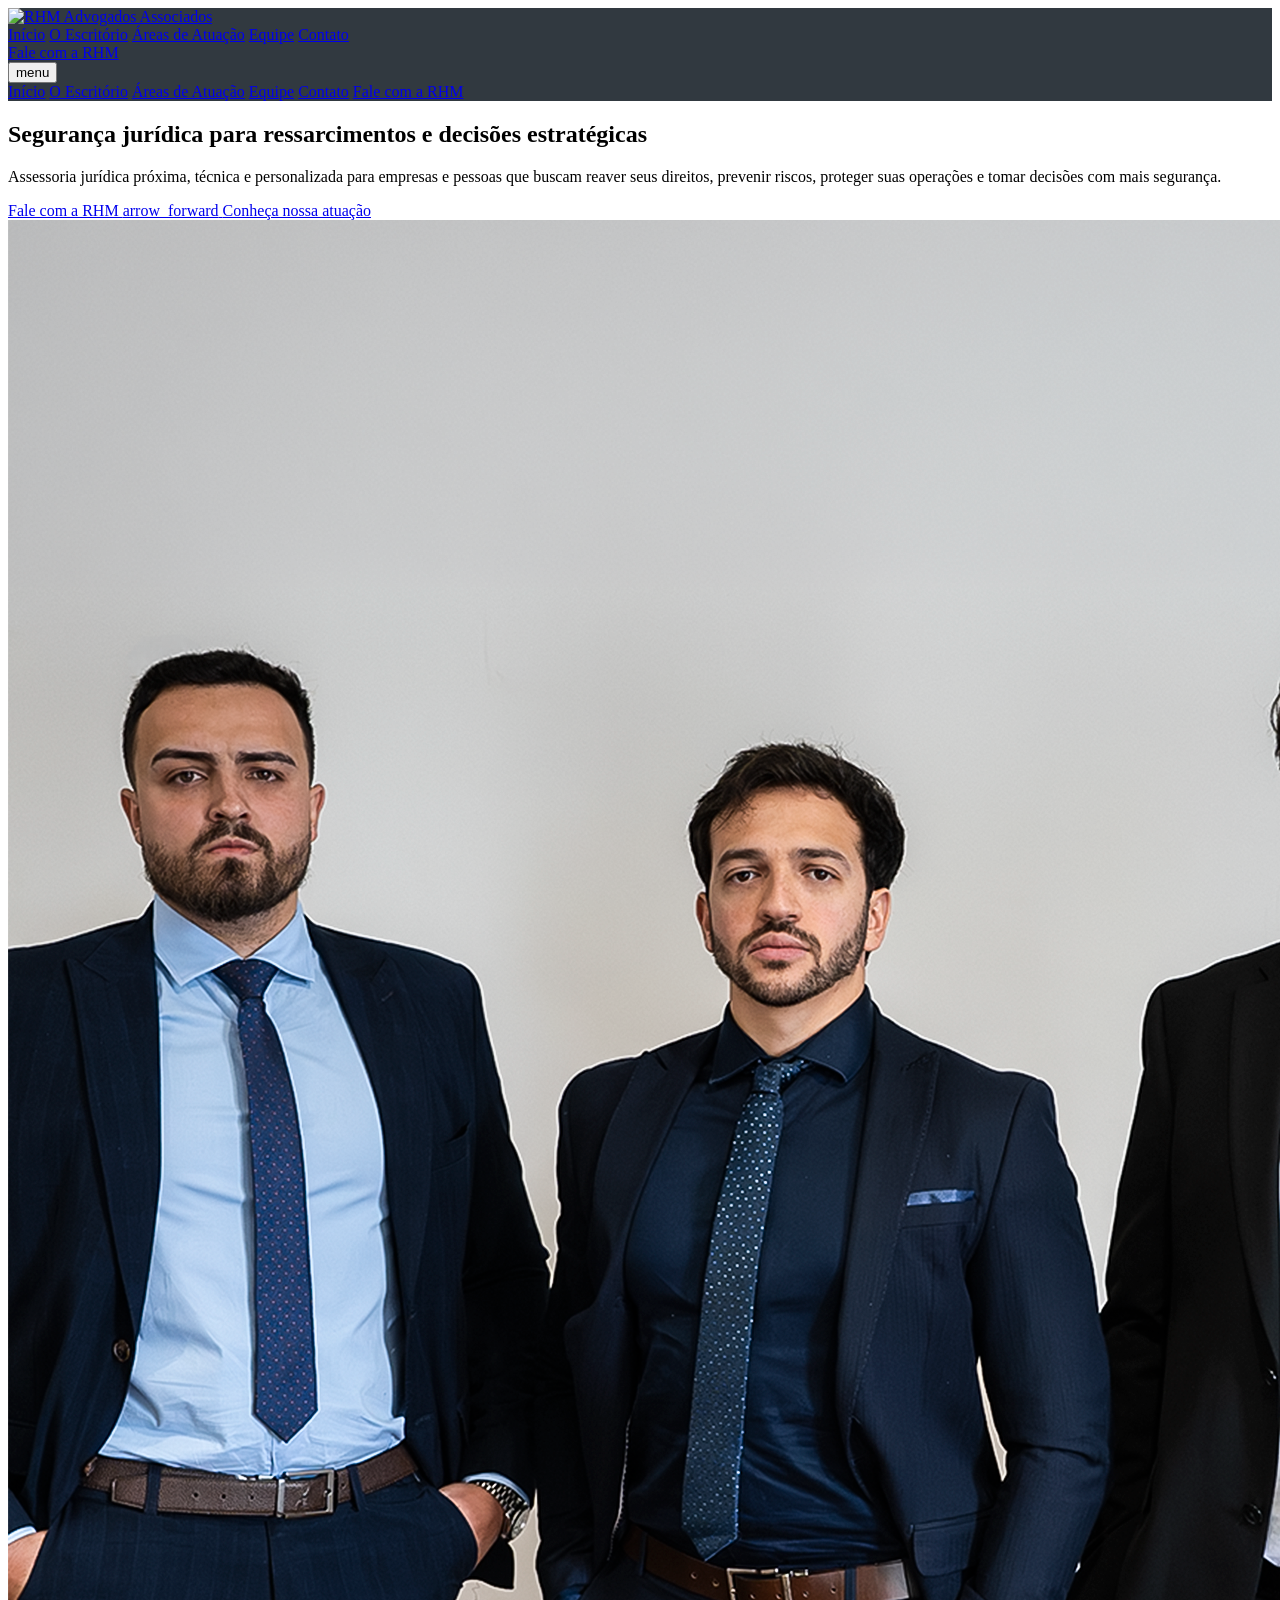
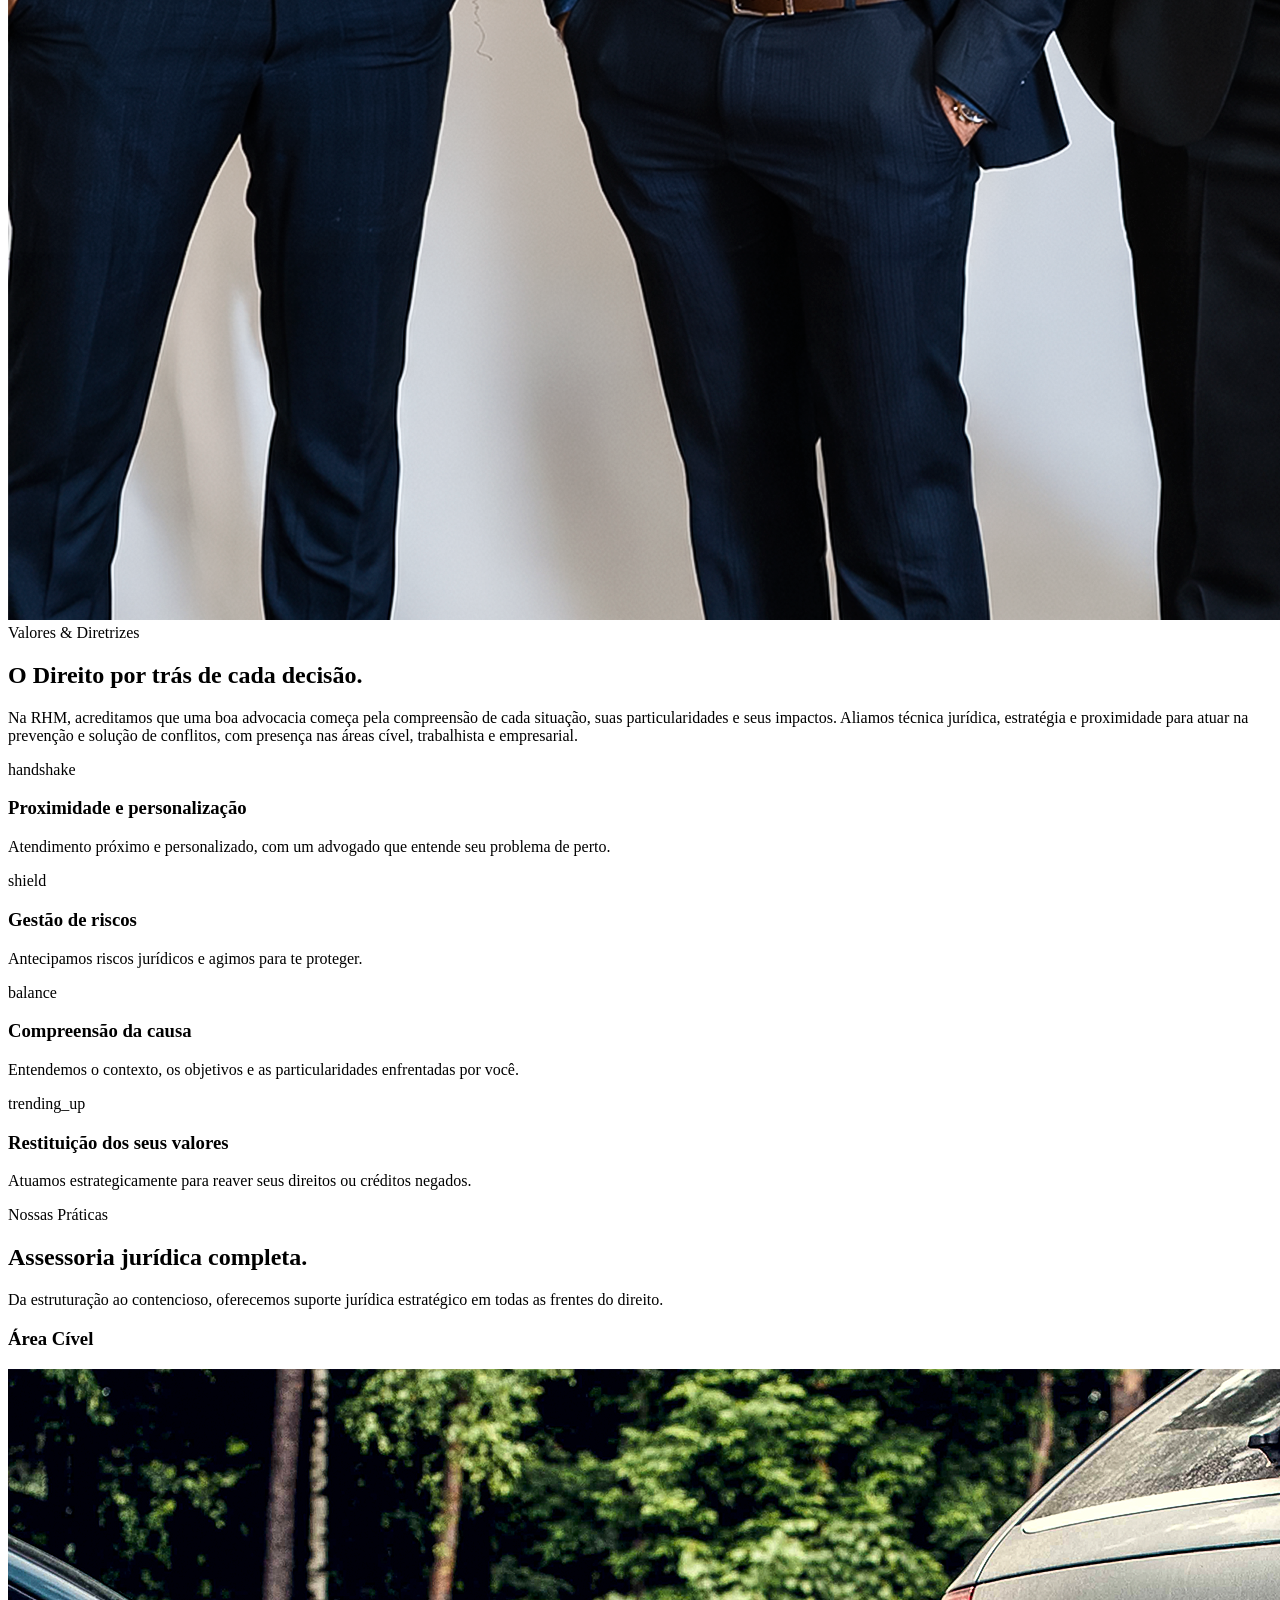
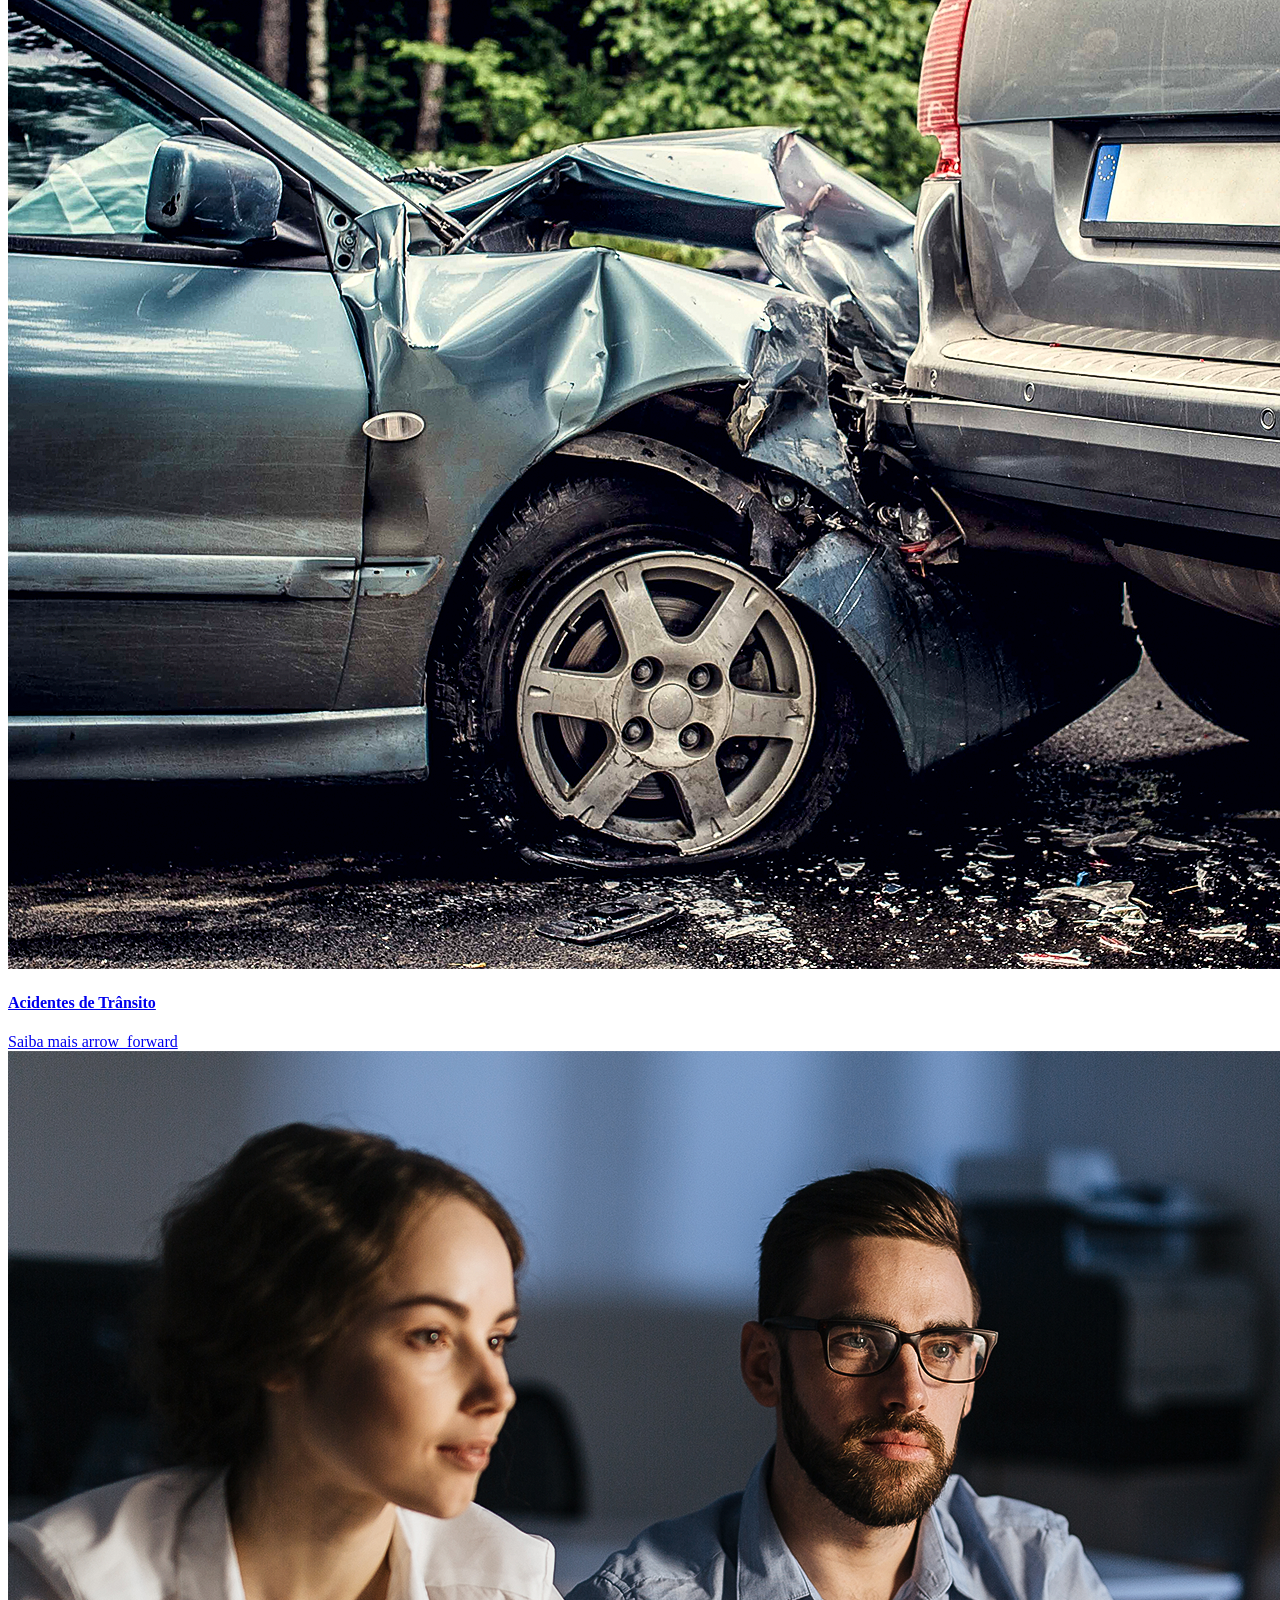
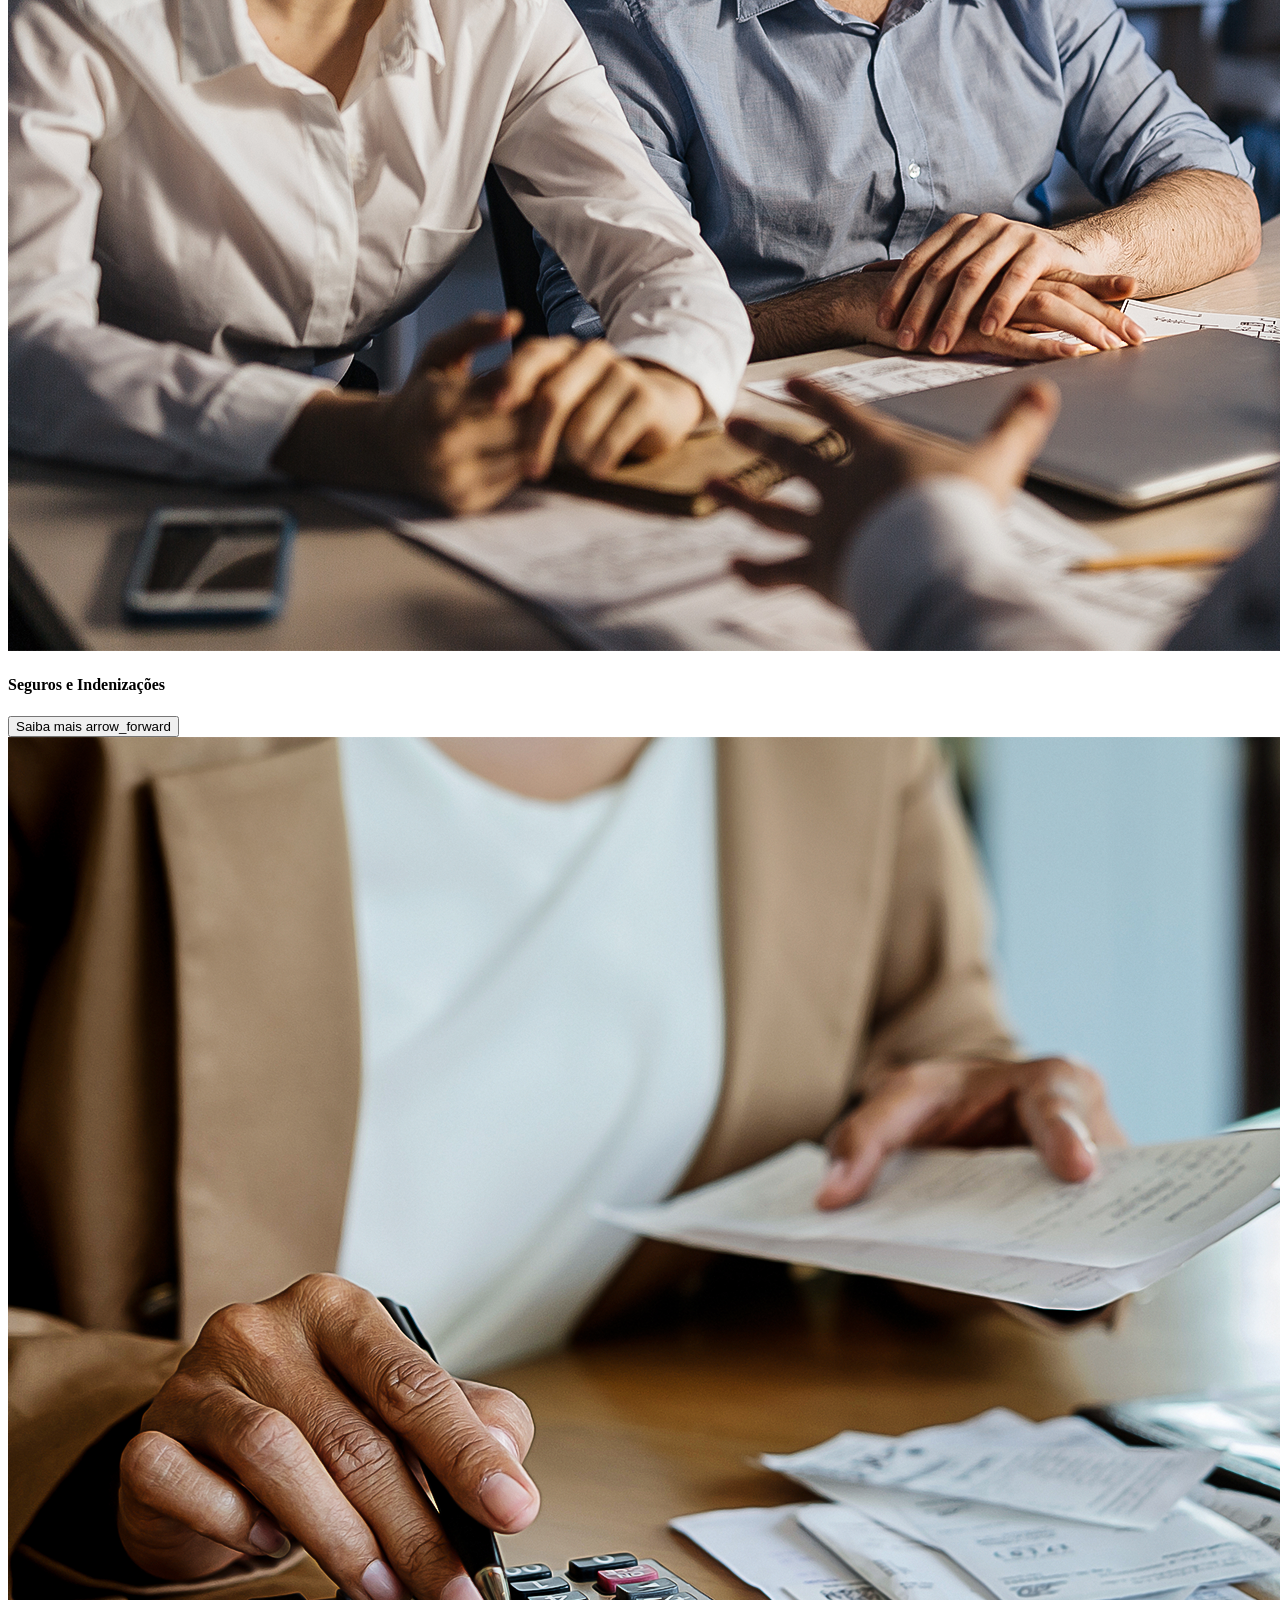
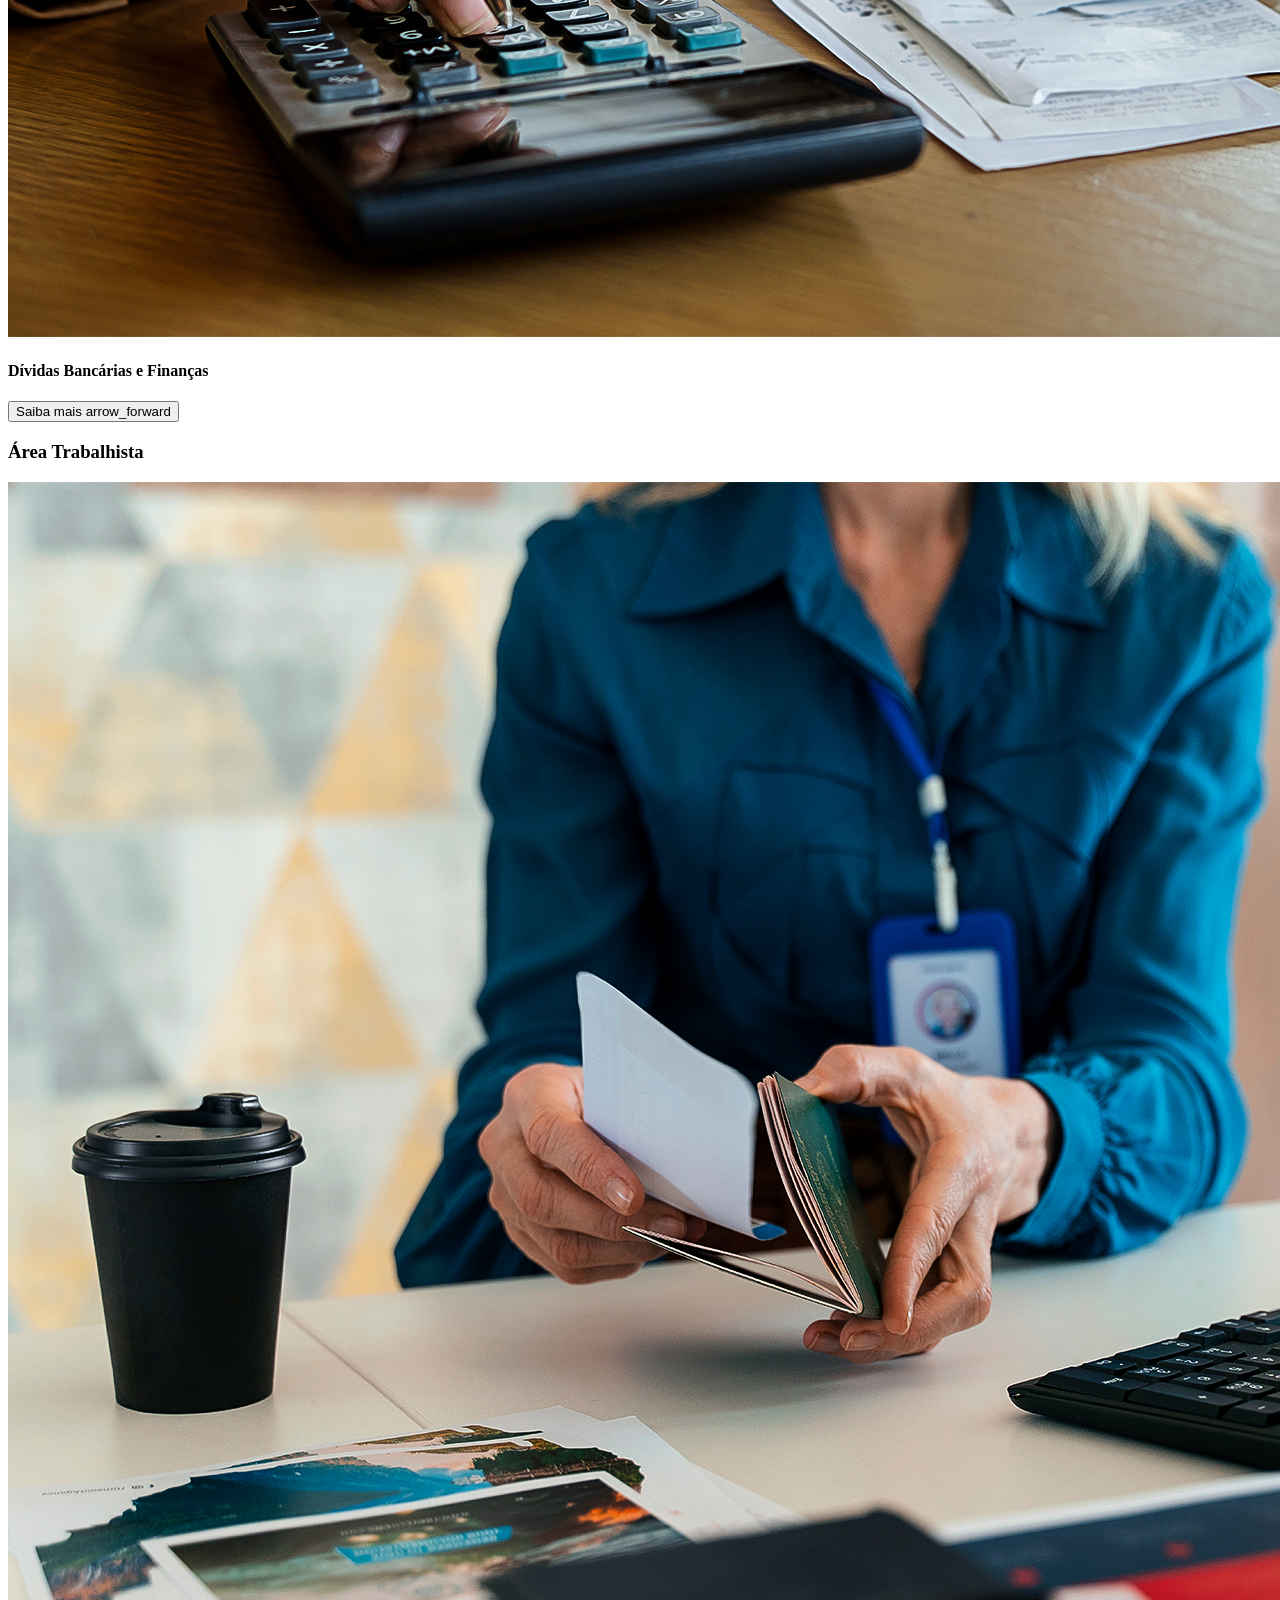
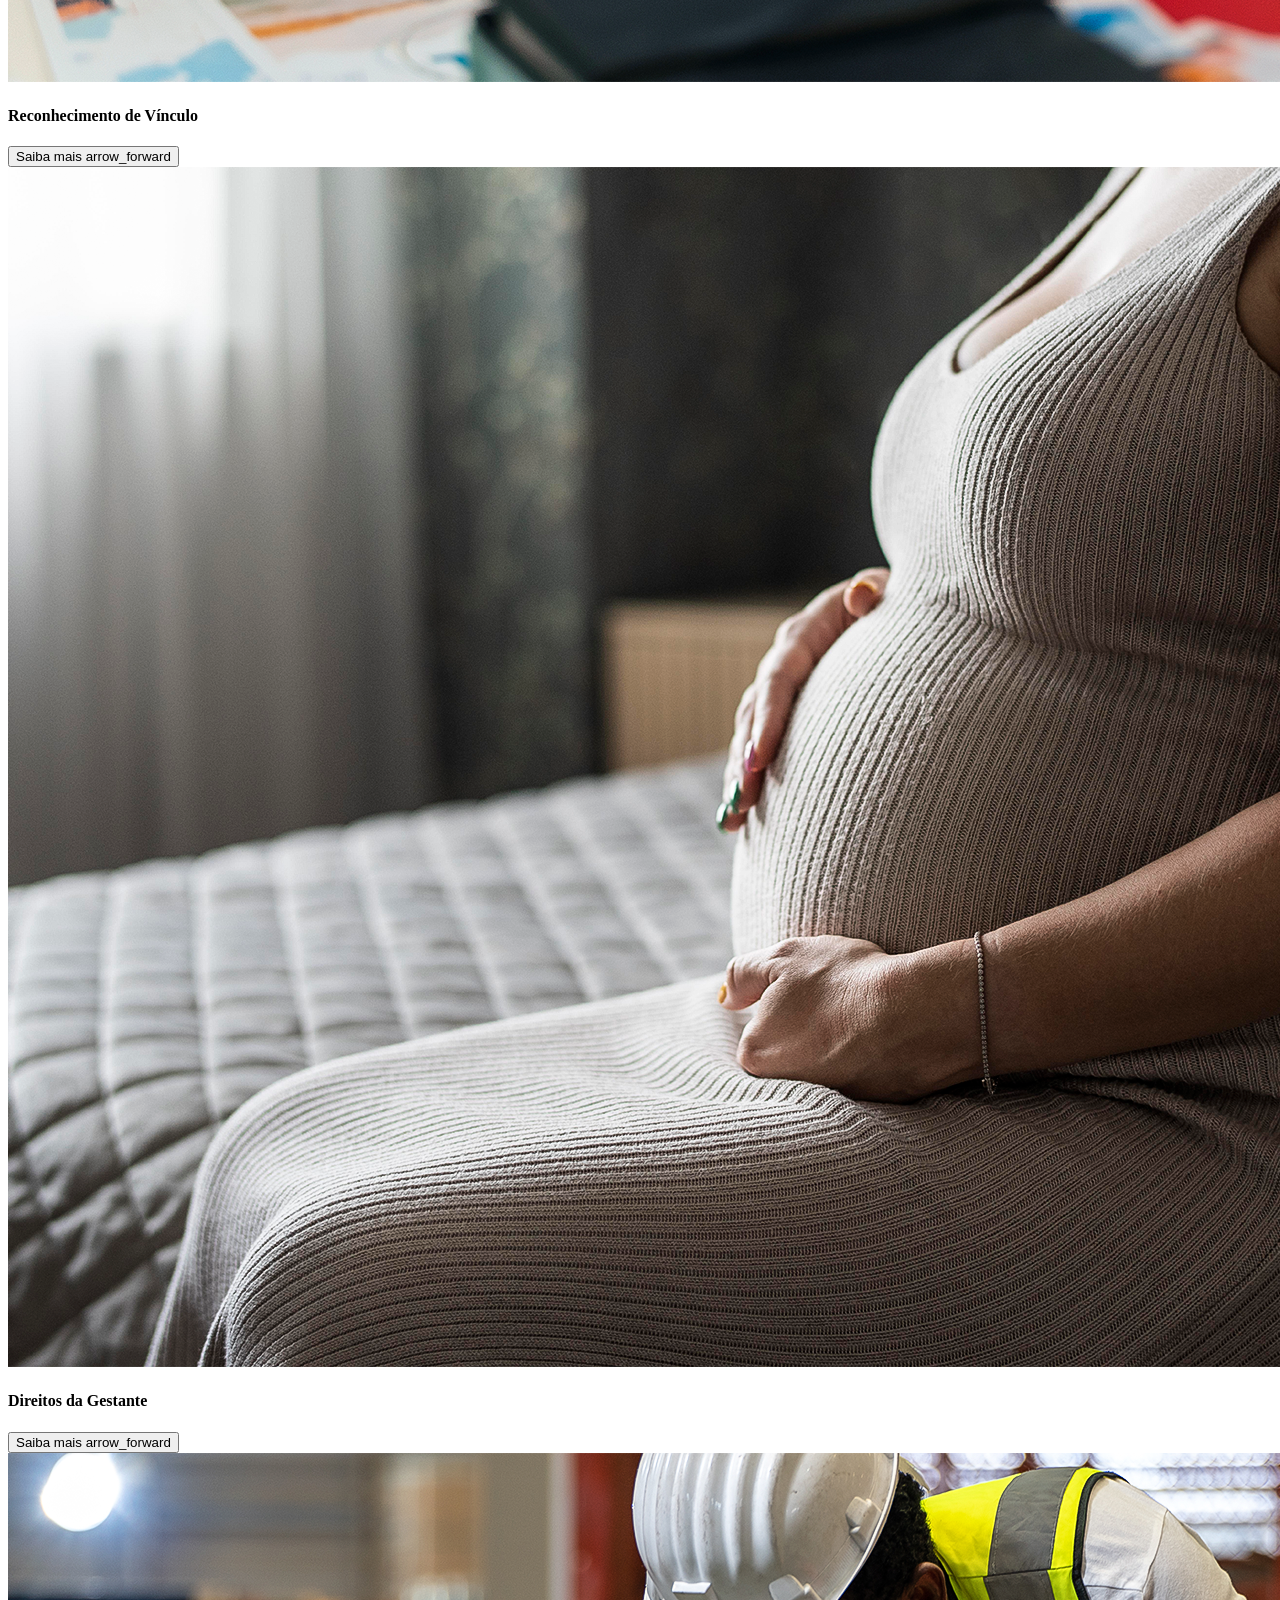
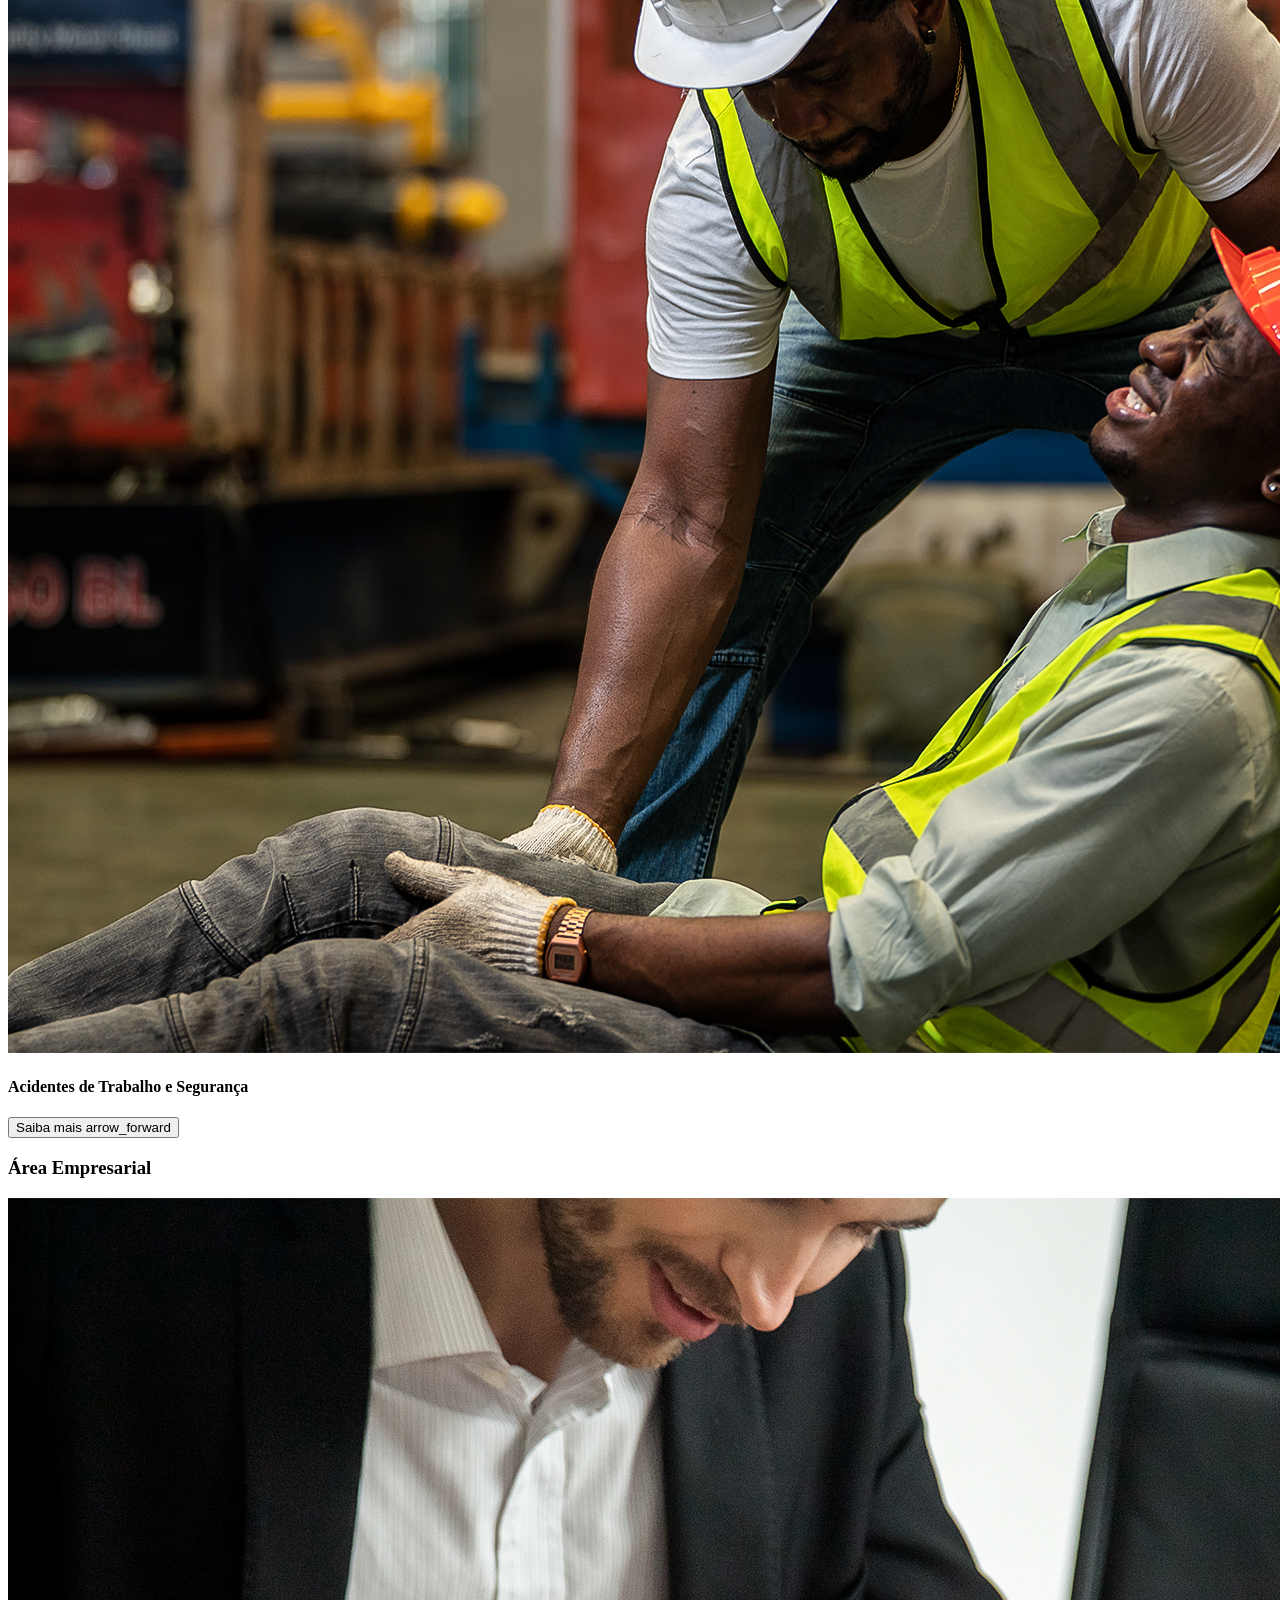
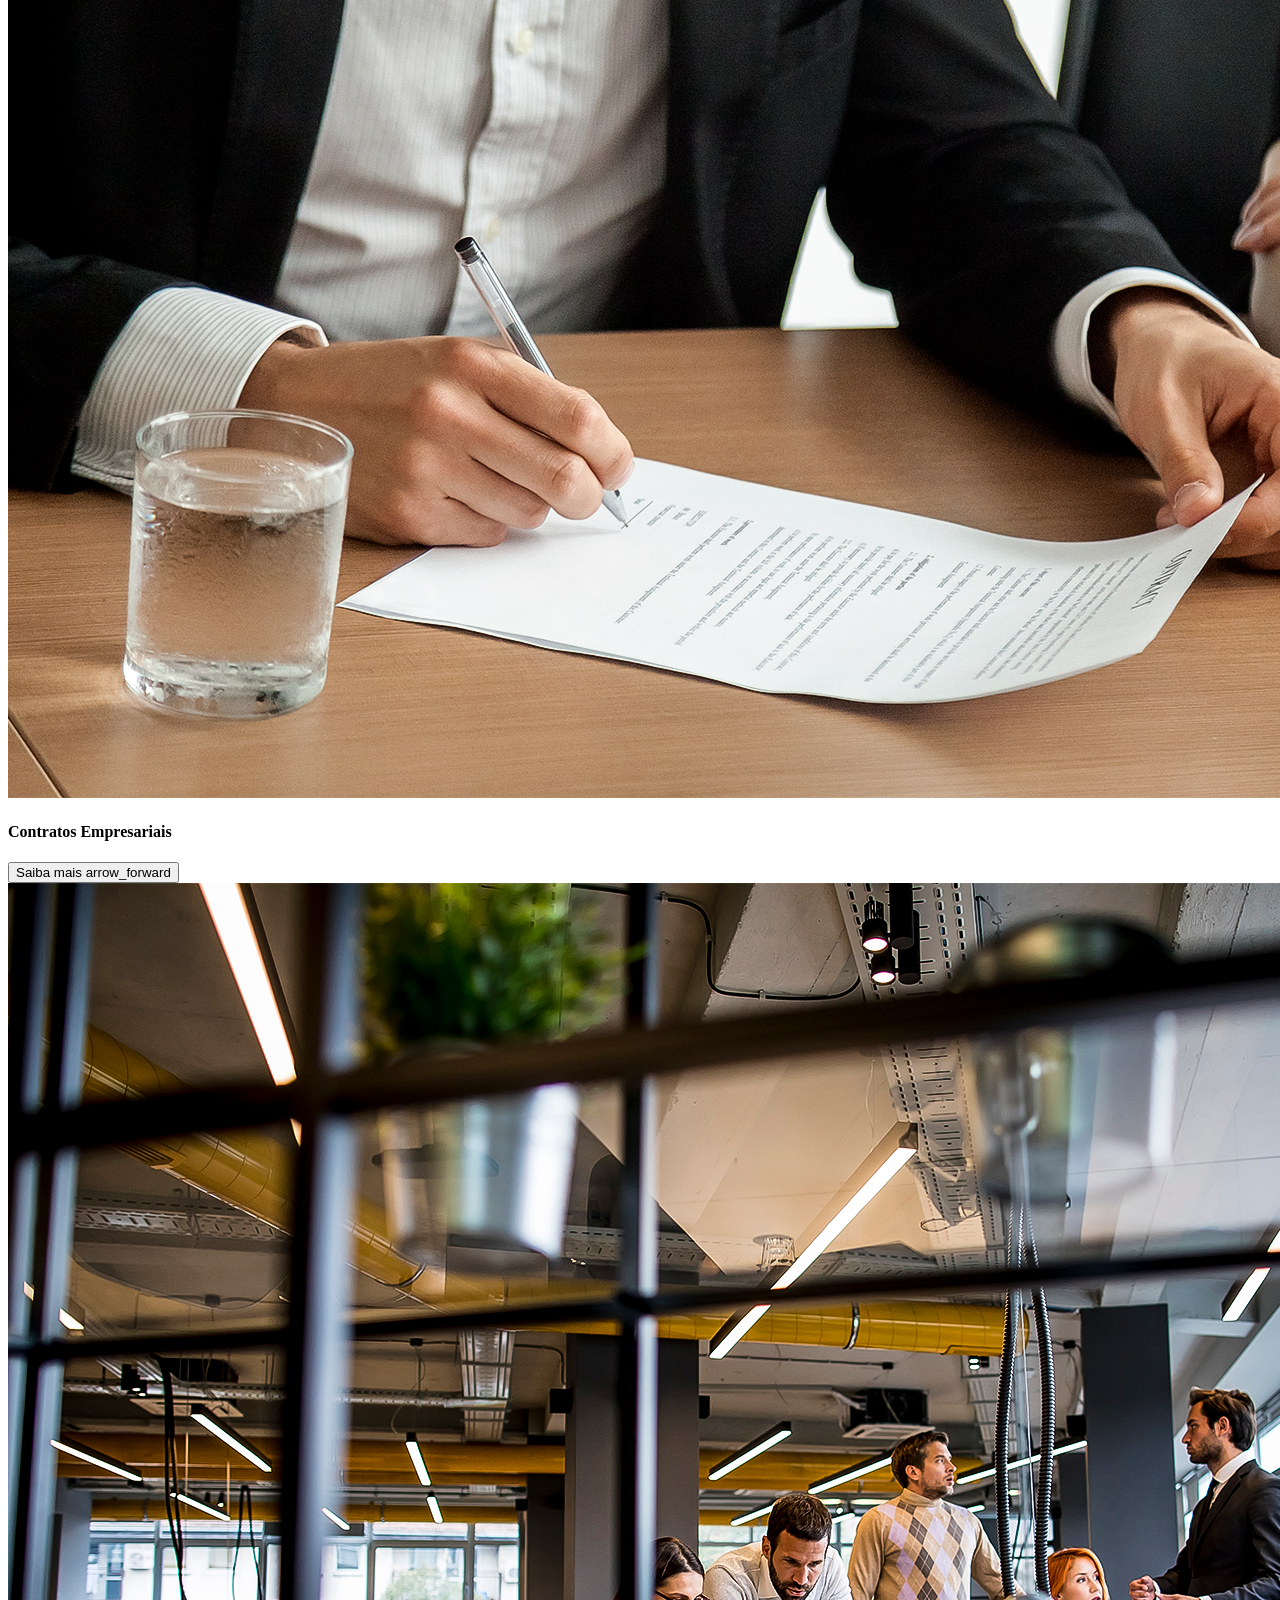
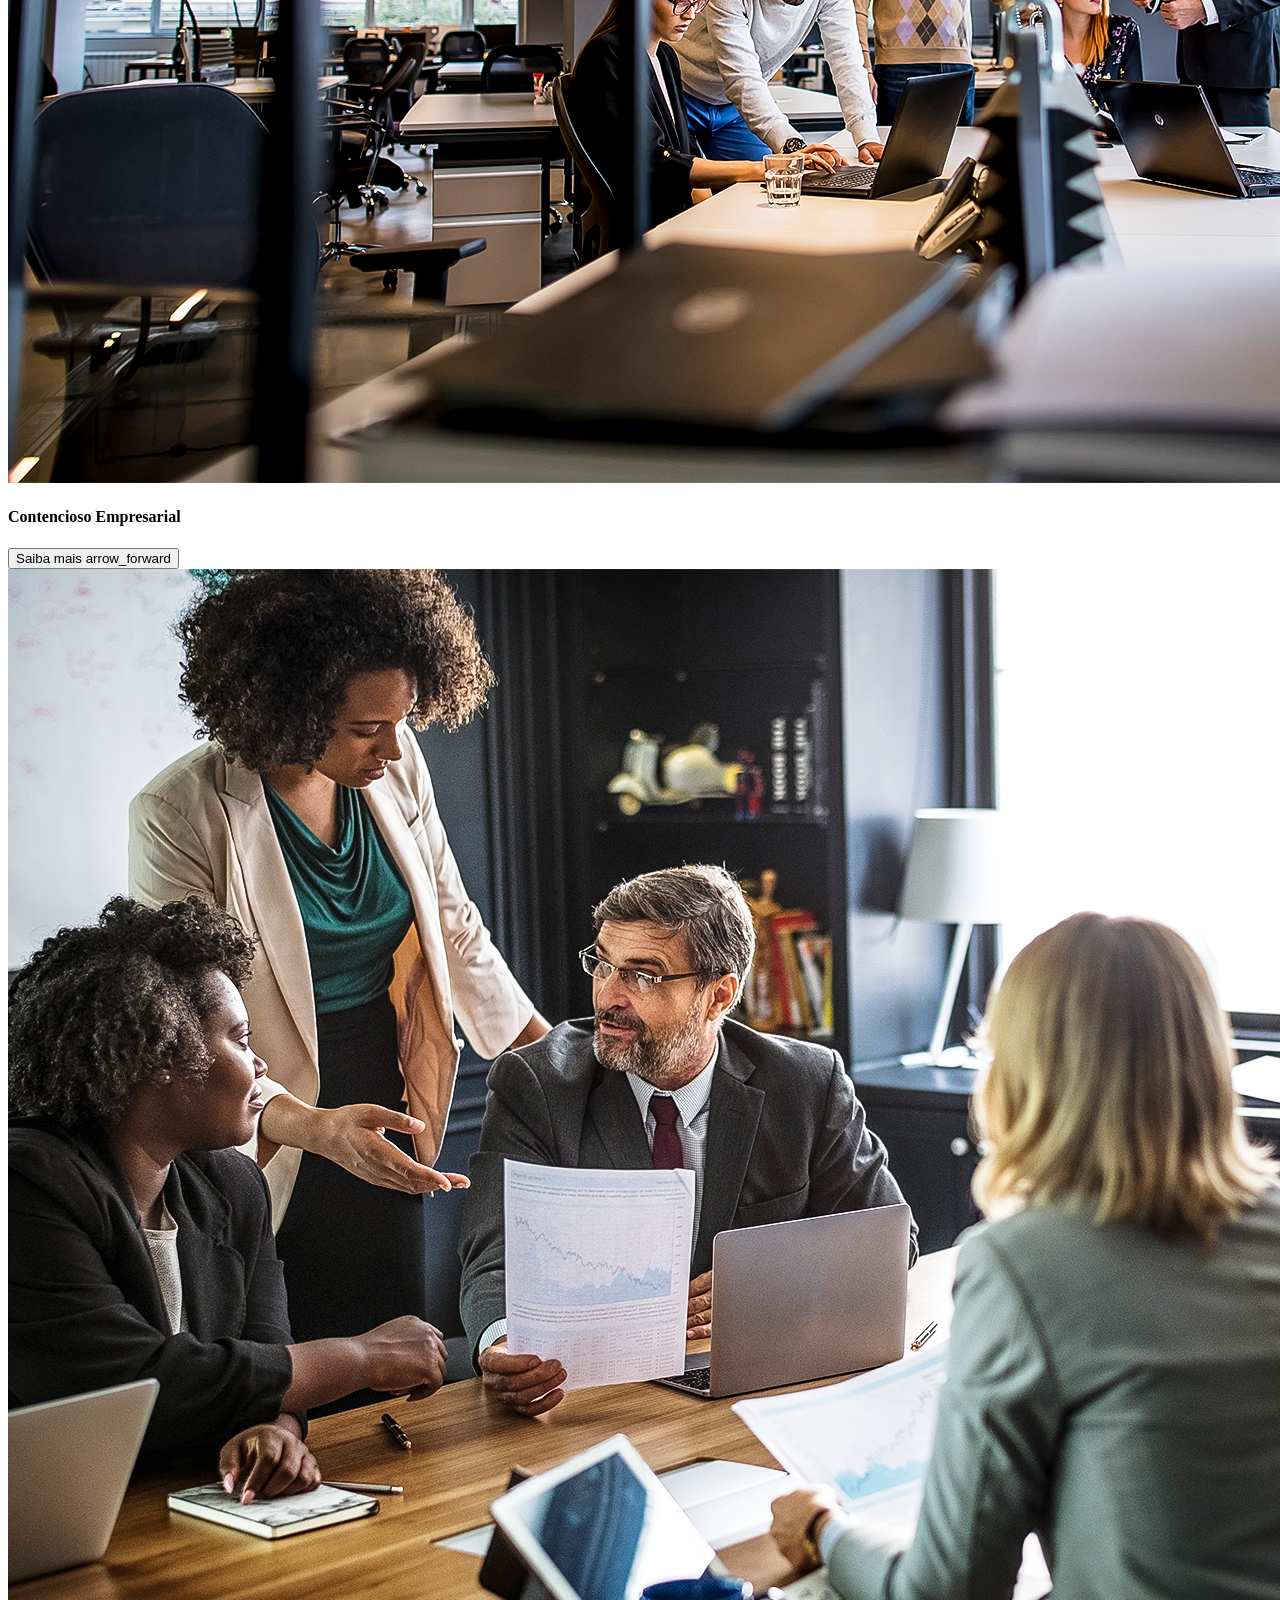
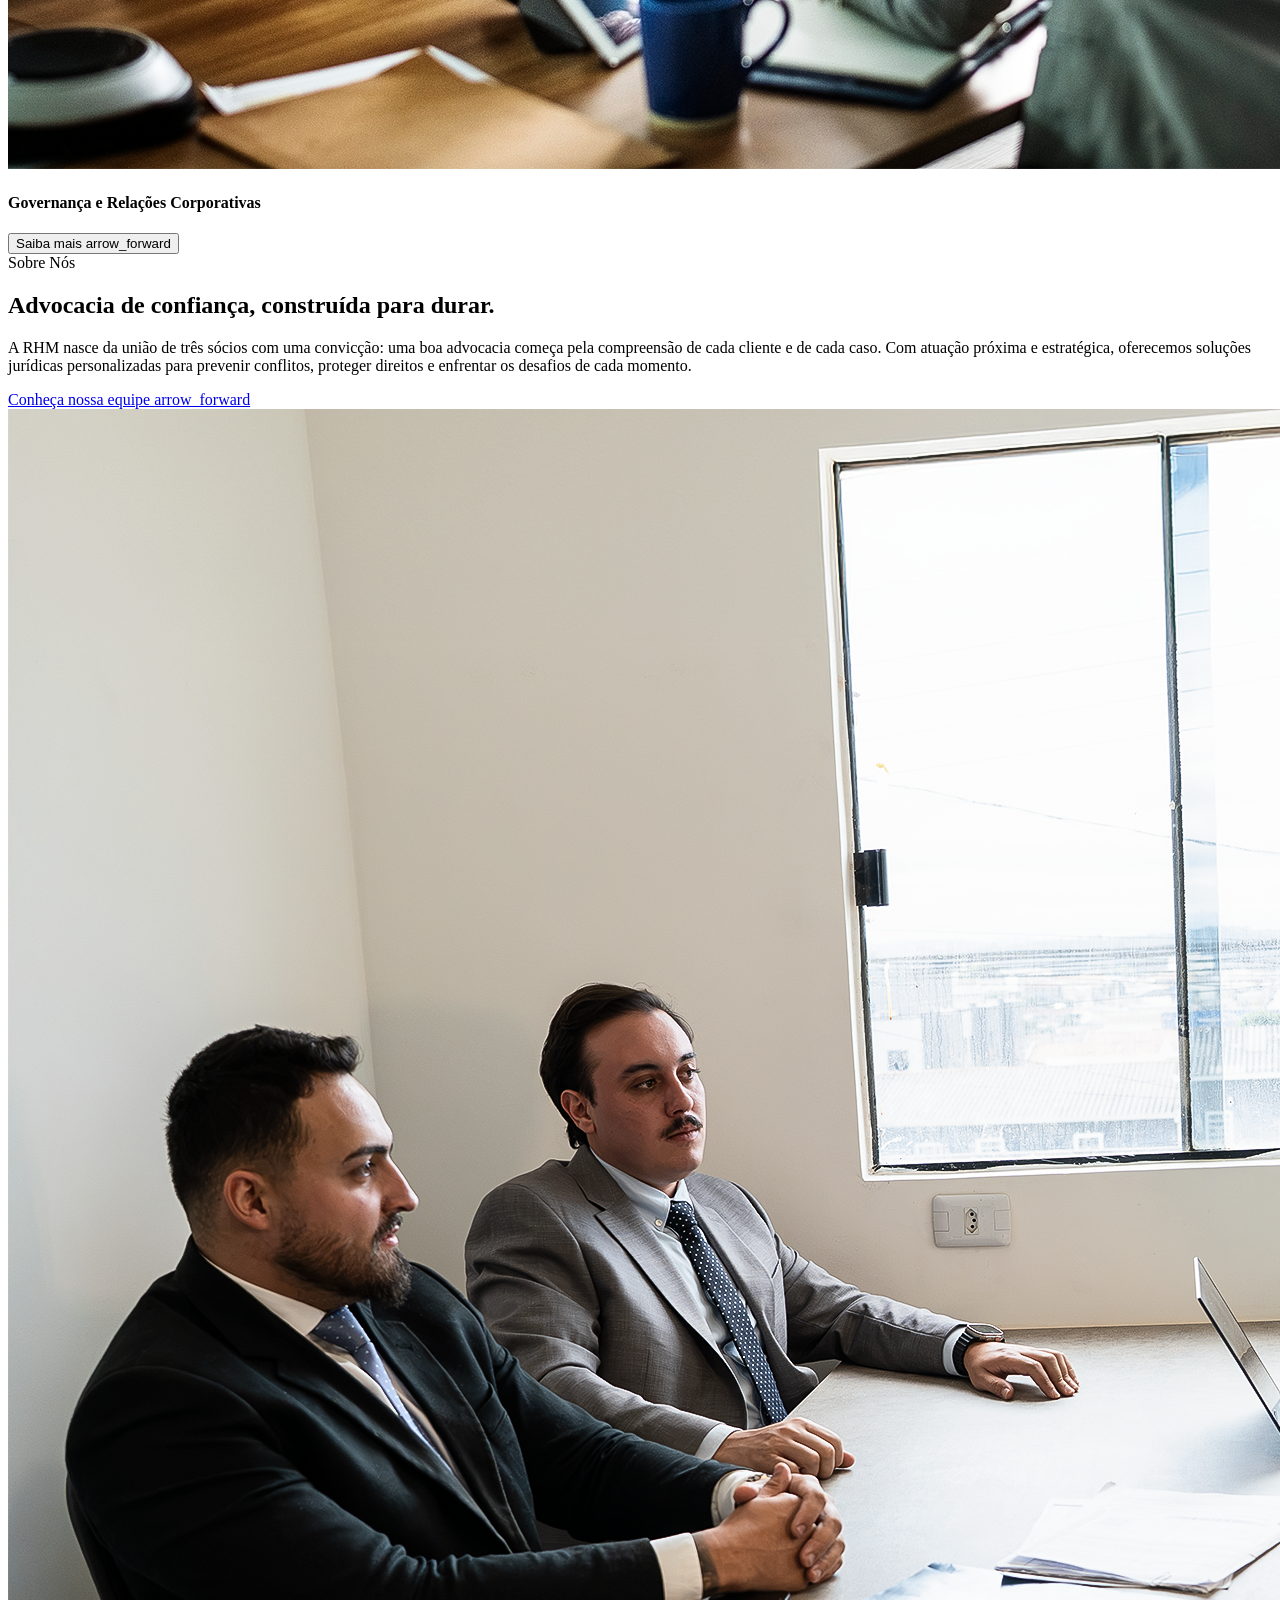
==== index.html @ 9a5691c4 "Atualiza imagens e simplifica página de acidentes" ====
<!DOCTYPE html><html class="dark" lang="pt-BR" style="scroll-behavior: smooth;"><head>
<meta charset="utf-8">
<meta content="width=device-width, initial-scale=1.0" name="viewport">
<title>RHM Advogados | Advocacia Estratégica e Empresarial</title>
<link rel="stylesheet" href="./assets/fonts.css">
<link rel="stylesheet" href="./assets/styles.css">
<script src="./assets/site-config.js" defer></script>
<script src="./assets/app.js" defer></script>
<style>
        .glass-panel {
            background: rgba(14, 23, 31, 0.85);
            backdrop-filter: blur(12px);
        }
    </style>
</head>
<body class="bg-[#0b141b] text-slate-200 font-sans antialiased selection:bg-[#d86017] selection:text-white">
<!-- Top Fixed Header -->
<header class="fixed top-0 inset-x-0 z-50 glass-panel border-b border-white/10 transition-all duration-300">
<div class="max-w-7xl mx-auto px-6 h-20 flex items-center justify-between">
<a class="flex items-center gap-3" href="#inicio">
<img alt="RHM Advogados Associados" class="h-14 md:h-16 w-auto object-contain" src="https://lh3.googleusercontent.com/aida-public/[base64]">
</a>
<!-- Desktop Nav -->
<nav class="hidden md:flex items-center gap-8 text-sm font-medium tracking-wide">
<a class="text-slate-200 hover:text-[#f39200] transition-colors" href="#inicio">Início</a>
<a class="text-slate-300 hover:text-[#f39200] transition-colors" href="#escritorio">O Escritório</a>
<a class="text-slate-300 hover:text-[#f39200] transition-colors" href="#areas-de-atuacao">Áreas de Atuação</a>
<a class="text-slate-300 hover:text-[#f39200] transition-colors" href="#equipe">Equipe</a>
<a class="text-slate-300 hover:text-[#f39200] transition-colors" href="#contato">Contato</a>
</nav>
<!-- CTA Header -->
<div class="hidden sm:flex items-center">
<a class="px-5 py-2.5 rounded text-sm font-semibold text-white bg-[#d86017] hover:bg-[#ba4801] shadow-lg shadow-[#d86017]/20 transition-all" href="#contato" data-form-cta>
                Fale com a RHM
            </a>
</div>
<!-- Mobile Menu Toggle -->
<button aria-label="Abrir menu" class="md:hidden text-slate-300 hover:text-white p-2" id="mobile-toggle">
<span class="material-symbols-outlined text-3xl">menu</span>
</button>
</div>
<!-- Mobile Dropdown -->
<div class="hidden md:hidden bg-[#060f16] border-b border-white/10 px-6 py-5 space-y-4" id="mobile-menu">
<a class="block text-slate-200 hover:text-[#f39200]" href="#inicio">Início</a>
<a class="block text-slate-300 hover:text-[#f39200]" href="#escritorio">O Escritório</a>
<a class="block text-slate-300 hover:text-[#f39200]" href="#areas-de-atuacao">Áreas de Atuação</a>
<a class="block text-slate-300 hover:text-[#f39200]" href="#equipe">Equipe</a>
<a class="block text-slate-300 hover:text-[#f39200]" href="#contato">Contato</a>
<a class="inline-block px-5 py-2.5 text-center w-full rounded text-sm font-semibold text-white bg-[#d86017]" href="#contato" data-form-cta>Fale com a RHM</a>
</div>
</header>
<main id="inicio" class="relative pt-20">
<!-- Hero Section -->
<section class="min-h-[85vh] lg:min-h-[90vh] flex items-center max-w-7xl mx-auto px-6 py-12 lg:py-20">
<div class="grid grid-cols-1 lg:grid-cols-12 gap-12 lg:gap-8 items-center w-full">
<!-- Left Info -->
<div class="lg:col-span-7 space-y-8 z-10">

<h1 class="text-3xl sm:text-4xl lg:text-5xl font-serif leading-[1.18] text-white font-normal">Segurança jurídica para ressarcimentos e decisões estratégicas</h1>
<p class="text-base sm:text-lg text-slate-300 max-w-xl font-normal leading-relaxed">Assessoria jurídica próxima, técnica e personalizada para empresas e pessoas que buscam reaver seus direitos, prevenir riscos, proteger suas operações e tomar decisões com mais segurança.</p>
<div class="flex flex-col sm:flex-row gap-4 pt-2">
<a class="px-7 py-3.5 rounded bg-[#d86017] hover:bg-[#ba4801] text-white font-semibold text-center transition-all duration-200 shadow-lg shadow-[#d86017]/25 flex items-center justify-center gap-2" href="#contato" data-form-cta>
                        Fale com a RHM
                        <span class="material-symbols-outlined text-sm">arrow_forward</span>
</a>
<a class="px-7 py-3.5 rounded bg-white/5 hover:bg-white/10 border border-white/15 text-slate-200 font-semibold text-center transition-all" href="#areas-de-atuacao">
                        Conheça nossa atuação
                    </a>
</div>
</div>
<!-- Right Visual -->
<div class="lg:col-span-5 relative flex justify-center">
<div class="relative w-full max-w-md lg:max-w-none rounded-2xl overflow-hidden border border-white/10 shadow-2xl bg-[#141d24]">
<div class="aspect-[4/5] w-full relative">
<img alt="Sócios da RHM Advogados" class="w-full h-full object-cover object-center" src="assets/socios-rhm.png">
<div class="absolute inset-0 bg-gradient-to-t from-[#0b141b]/80 via-transparent to-transparent"></div>
</div>
</div>
</div>
</div>
</section>
<!-- Decorative Orange Divider -->
<div class="w-full flex justify-center py-4">
<div class="w-72 sm:w-80 h-1 bg-[#d86017] rounded-full opacity-90 shadow-sm shadow-[#d86017]"></div>
</div>
<!-- Pillars / Por que a RHM -->
<section class="py-20 lg:py-28 max-w-7xl mx-auto px-6">
<div class="text-center max-w-3xl mx-auto mb-16"><span class="text-xs font-bold uppercase tracking-widest text-[#f39200]">Valores &amp; Diretrizes</span>
<h2 class="text-3xl sm:text-4xl font-serif text-white mt-3 font-normal">
    O Direito por trás de cada decisão.
</h2>
<p class="text-slate-400 mt-4 text-base leading-relaxed">
    Na RHM, acreditamos que uma boa advocacia começa pela compreensão de cada situação, suas particularidades e seus impactos. Aliamos técnica jurídica, estratégia e proximidade para atuar na prevenção e solução de conflitos, com presença nas áreas cível, trabalhista e empresarial.
</p></div>
<div class="grid grid-cols-1 md:grid-cols-2 lg:grid-cols-4 gap-6">
<!-- Pilar 1 -->
<div class="bg-[#141d24] border border-[#25323d] rounded-xl p-6 transition-all duration-300 hover:border-[#d86017]/40 hover:-translate-y-1"><div class="w-12 h-12 rounded-lg bg-[#d86017]/10 flex items-center justify-center text-[#f39200] mb-5">
<span class="material-symbols-outlined text-2xl">handshake</span>
</div>
<h3 class="text-lg font-serif font-bold text-white mb-2">Proximidade e personalização</h3>
<p class="text-slate-300 text-sm leading-relaxed">Atendimento próximo e personalizado, com um advogado que entende seu problema de perto.</p></div>
<!-- Pilar 2 -->
<div class="bg-[#141d24] border border-[#25323d] rounded-xl p-6 transition-all duration-300 hover:border-[#d86017]/40 hover:-translate-y-1"><div class="w-12 h-12 rounded-lg bg-[#d86017]/10 flex items-center justify-center text-[#f39200] mb-5">
<span class="material-symbols-outlined text-2xl">shield</span>
</div>
<h3 class="text-lg font-serif font-bold text-white mb-2">Gestão de riscos</h3>
<p class="text-slate-300 text-sm leading-relaxed">Antecipamos riscos jurídicos e agimos para te proteger.</p></div>
<!-- Pilar 3 -->
<div class="bg-[#141d24] border border-[#25323d] rounded-xl p-6 transition-all duration-300 hover:border-[#d86017]/40 hover:-translate-y-1"><div class="w-12 h-12 rounded-lg bg-[#d86017]/10 flex items-center justify-center text-[#f39200] mb-5">
<span class="material-symbols-outlined text-2xl">balance</span>
</div>
<h3 class="text-lg font-serif font-bold text-white mb-2">Compreensão da causa</h3>
<p class="text-slate-300 text-sm leading-relaxed">Entendemos o contexto, os objetivos e as particularidades enfrentadas por você.</p></div>
<!-- Pilar 4 -->
<div class="bg-[#141d24] border border-[#25323d] rounded-xl p-6 transition-all duration-300 hover:border-[#d86017]/40 hover:-translate-y-1"><div class="w-12 h-12 rounded-lg bg-[#d86017]/10 flex items-center justify-center text-[#f39200] mb-5">
<span class="material-symbols-outlined text-2xl">trending_up</span>
</div>
<h3 class="text-lg font-serif font-bold text-white mb-2">Restituição dos seus valores</h3>
<p class="text-slate-300 text-sm leading-relaxed">Atuamos estrategicamente para reaver seus direitos ou créditos negados.</p></div>
</div>
</section>
<!-- Áreas de Atuação -->
<section class="py-20 lg:py-28 bg-white border-y border-slate-200" id="areas-de-atuacao">
<div class="max-w-7xl mx-auto px-6">
<div class="mb-14">
<span class="text-xs font-bold uppercase tracking-widest text-[#d86017]">Nossas Práticas</span>
<h2 class="text-3xl sm:text-4xl font-serif text-[#0f172a] mt-2 font-normal">
                    Assessoria jurídica completa.
                </h2>
<p class="text-slate-600 mt-3 max-w-2xl text-base">
                    Da estruturação ao contencioso, oferecemos suporte jurídica estratégico em todas as frentes do direito.
                </p>
</div>
<!-- 3 Categorias de Prática -->
<div class="space-y-16">
<!-- 1. Área Cível -->
<div>
<div class="flex items-center gap-3 mb-6">
<span class="w-2 h-6 bg-[#d86017] rounded-full inline-block"></span>
<h3 class="text-xl sm:text-2xl font-serif text-[#0f172a]">Área Cível</h3>
</div>
<div class="grid grid-cols-1 md:grid-cols-2 lg:grid-cols-3 gap-6">
<!-- Card 1 -->
<a class="group relative rounded-xl overflow-hidden bg-[#060f16] border border-slate-200 hover:border-[#d86017]/50 shadow-md transition-all duration-300 hover:-translate-y-1 flex flex-col justify-end min-h-[280px] cursor-pointer" href="acidentes-transito.html" aria-label="Saiba mais sobre acidentes de trânsito">
<img alt="Acidentes de Trânsito" class="absolute inset-0 w-full h-full object-cover group-hover:scale-105 transition-transform duration-500" src="assets/areas-de-atuacao/acidentes-transito.png">
<div class="absolute inset-0 bg-gradient-to-t from-[#060f16]/80 via-[#060f16]/30 to-transparent"></div>
<div class="relative z-10 p-6">
<div class="w-8 h-1 bg-[#d86017] rounded-full mb-3"></div>
<h4 class="text-lg font-bold text-white mb-2">Acidentes de Trânsito</h4>
<span class="inline-flex items-center gap-1.5 text-sm font-semibold text-[#f39200] group-hover:text-[#d86017] transition-colors">
                                    Saiba mais <span class="material-symbols-outlined text-sm">arrow_forward</span>
</span>
</div>
</a>
<!-- Card 2 -->
<div class="group relative rounded-xl overflow-hidden bg-[#060f16] border border-slate-200 hover:border-[#d86017]/50 shadow-md transition-all duration-300 hover:-translate-y-1 flex flex-col justify-end min-h-[280px] cursor-pointer" data-service-card="seguros" role="button" tabindex="0">
<img alt="Seguros e Indenizações" class="absolute inset-0 w-full h-full object-cover group-hover:scale-105 transition-transform duration-500" src="assets/areas-de-atuacao/seguros-indenizacoes.png">
<div class="absolute inset-0 bg-gradient-to-t from-[#060f16]/80 via-[#060f16]/30 to-transparent"></div>
<div class="relative z-10 p-6">
<div class="w-8 h-1 bg-[#d86017] rounded-full mb-3"></div>
<h4 class="text-lg font-bold text-white mb-2">Seguros e Indenizações</h4>
<button class="inline-flex items-center gap-1.5 text-sm font-semibold text-[#f39200] hover:text-[#d86017] transition-colors" onclick="openModal('seguros')">
                                    Saiba mais <span class="material-symbols-outlined text-sm">arrow_forward</span>
</button>
</div>
</div>
<!-- Card 3 -->
<div class="group relative rounded-xl overflow-hidden bg-[#060f16] border border-slate-200 hover:border-[#d86017]/50 shadow-md transition-all duration-300 hover:-translate-y-1 flex flex-col justify-end min-h-[280px] cursor-pointer" data-service-card="dividas" role="button" tabindex="0">
<img alt="Dívidas Bancárias e Finanças" class="absolute inset-0 w-full h-full object-cover group-hover:scale-105 transition-transform duration-500" src="assets/areas-de-atuacao/dividas-financas.png">
<div class="absolute inset-0 bg-gradient-to-t from-[#060f16]/80 via-[#060f16]/30 to-transparent"></div>
<div class="relative z-10 p-6">
<div class="w-8 h-1 bg-[#d86017] rounded-full mb-3"></div>
<h4 class="text-lg font-bold text-white mb-2">Dívidas Bancárias e Finanças</h4>
<button class="inline-flex items-center gap-1.5 text-sm font-semibold text-[#f39200] hover:text-[#d86017] transition-colors" onclick="openModal('dividas')">
                                    Saiba mais <span class="material-symbols-outlined text-sm">arrow_forward</span>
</button>
</div>
</div>
</div>
</div>
<!-- 2. Área Trabalhista -->
<div>
<div class="flex items-center gap-3 mb-6">
<span class="w-2 h-6 bg-[#d86017] rounded-full inline-block"></span>
<h3 class="text-xl sm:text-2xl font-serif text-[#0f172a]">Área Trabalhista</h3>
</div>
<div class="grid grid-cols-1 md:grid-cols-2 lg:grid-cols-3 gap-6">
<!-- Card 4 -->
<div class="group relative rounded-xl overflow-hidden bg-[#060f16] border border-slate-200 hover:border-[#d86017]/50 shadow-md transition-all duration-300 hover:-translate-y-1 flex flex-col justify-end min-h-[280px] cursor-pointer" data-service-card="vinculo" role="button" tabindex="0">
<img alt="Reconhecimento de Vínculo" class="absolute inset-0 w-full h-full object-cover group-hover:scale-105 transition-transform duration-500" src="assets/areas-de-atuacao/reconhecimento-vinculo.png">
<div class="absolute inset-0 bg-gradient-to-t from-[#060f16]/80 via-[#060f16]/30 to-transparent"></div>
<div class="relative z-10 p-6">
<div class="w-8 h-1 bg-[#d86017] rounded-full mb-3"></div>
<h4 class="text-lg font-bold text-white mb-2">Reconhecimento de Vínculo</h4>
<button class="inline-flex items-center gap-1.5 text-sm font-semibold text-[#f39200] hover:text-[#d86017] transition-colors" onclick="openModal('vinculo')">
                                    Saiba mais <span class="material-symbols-outlined text-sm">arrow_forward</span>
</button>
</div>
</div>
<!-- Card 5 -->
<div class="group relative rounded-xl overflow-hidden bg-[#060f16] border border-slate-200 hover:border-[#d86017]/50 shadow-md transition-all duration-300 hover:-translate-y-1 flex flex-col justify-end min-h-[280px] cursor-pointer" data-service-card="gestante" role="button" tabindex="0">
<img alt="Direitos da Gestante" class="absolute inset-0 w-full h-full object-cover group-hover:scale-105 transition-transform duration-500" src="assets/areas-de-atuacao/direitos-gestante.png">
<div class="absolute inset-0 bg-gradient-to-t from-[#060f16]/80 via-[#060f16]/30 to-transparent"></div>
<div class="relative z-10 p-6">
<div class="w-8 h-1 bg-[#d86017] rounded-full mb-3"></div>
<h4 class="text-lg font-bold text-white mb-2">Direitos da Gestante</h4>
<button class="inline-flex items-center gap-1.5 text-sm font-semibold text-[#f39200] hover:text-[#d86017] transition-colors" onclick="openModal('gestante')">
                                    Saiba mais <span class="material-symbols-outlined text-sm">arrow_forward</span>
</button>
</div>
</div>
<!-- Card 6 -->
<div class="group relative rounded-xl overflow-hidden bg-[#060f16] border border-slate-200 hover:border-[#d86017]/50 shadow-md transition-all duration-300 hover:-translate-y-1 flex flex-col justify-end min-h-[280px] cursor-pointer" data-service-card="trabalho" role="button" tabindex="0">
<img alt="Acidentes de Trabalho e Segurança" class="absolute inset-0 w-full h-full object-cover group-hover:scale-105 transition-transform duration-500" src="assets/areas-de-atuacao/acidentes-trabalho.png">
<div class="absolute inset-0 bg-gradient-to-t from-[#060f16]/80 via-[#060f16]/30 to-transparent"></div>
<div class="relative z-10 p-6">
<div class="w-8 h-1 bg-[#d86017] rounded-full mb-3"></div>
<h4 class="text-lg font-bold text-white mb-2">Acidentes de Trabalho e Segurança</h4>
<button class="inline-flex items-center gap-1.5 text-sm font-semibold text-[#f39200] hover:text-[#d86017] transition-colors" onclick="openModal('trabalho')">
                                    Saiba mais <span class="material-symbols-outlined text-sm">arrow_forward</span>
</button>
</div>
</div>
</div>
</div>
<!-- 3. Área Empresarial -->
<div>
<div class="flex items-center gap-3 mb-6">
<span class="w-2 h-6 bg-[#d86017] rounded-full inline-block"></span>
<h3 class="text-xl sm:text-2xl font-serif text-[#0f172a]">Área Empresarial</h3>
</div>
<div class="grid grid-cols-1 md:grid-cols-2 lg:grid-cols-3 gap-6">
<!-- Card 7 -->
<div class="group relative rounded-xl overflow-hidden bg-[#060f16] border border-slate-200 hover:border-[#d86017]/50 shadow-md transition-all duration-300 hover:-translate-y-1 flex flex-col justify-end min-h-[280px] cursor-pointer" data-service-card="contratos" role="button" tabindex="0">
<img alt="Contratos Empresariais" class="absolute inset-0 w-full h-full object-cover group-hover:scale-105 transition-transform duration-500" src="assets/areas-de-atuacao/contratos-empresariais.png">
<div class="absolute inset-0 bg-gradient-to-t from-[#060f16]/80 via-[#060f16]/30 to-transparent"></div>
<div class="relative z-10 p-6">
<div class="w-8 h-1 bg-[#d86017] rounded-full mb-3"></div>
<h4 class="text-lg font-bold text-white mb-2">Contratos Empresariais</h4>
<button class="inline-flex items-center gap-1.5 text-sm font-semibold text-[#f39200] hover:text-[#d86017] transition-colors" onclick="openModal('contratos')">
                                    Saiba mais <span class="material-symbols-outlined text-sm">arrow_forward</span>
</button>
</div>
</div>
<!-- Card 8 -->
<div class="group relative rounded-xl overflow-hidden bg-[#060f16] border border-slate-200 hover:border-[#d86017]/50 shadow-md transition-all duration-300 hover:-translate-y-1 flex flex-col justify-end min-h-[280px] cursor-pointer" data-service-card="contencioso" role="button" tabindex="0">
<img alt="Contencioso Empresarial" class="absolute inset-0 w-full h-full object-cover group-hover:scale-105 transition-transform duration-500" src="assets/areas-de-atuacao/contencioso-empresarial.png">
<div class="absolute inset-0 bg-gradient-to-t from-[#060f16]/80 via-[#060f16]/30 to-transparent"></div>
<div class="relative z-10 p-6">
<div class="w-8 h-1 bg-[#d86017] rounded-full mb-3"></div>
<h4 class="text-lg font-bold text-white mb-2">Contencioso Empresarial</h4>
<button class="inline-flex items-center gap-1.5 text-sm font-semibold text-[#f39200] hover:text-[#d86017] transition-colors" onclick="openModal('contencioso')">
                                    Saiba mais <span class="material-symbols-outlined text-sm">arrow_forward</span>
</button>
</div>
</div>
<!-- Card 9 -->
<div class="group relative rounded-xl overflow-hidden bg-[#060f16] border border-slate-200 hover:border-[#d86017]/50 shadow-md transition-all duration-300 hover:-translate-y-1 flex flex-col justify-end min-h-[280px] cursor-pointer" data-service-card="governanca" role="button" tabindex="0">
<img alt="Governança e Relações Corporativas" class="absolute inset-0 w-full h-full object-cover group-hover:scale-105 transition-transform duration-500" src="assets/areas-de-atuacao/governanca-corporativa.png">
<div class="absolute inset-0 bg-gradient-to-t from-[#060f16]/80 via-[#060f16]/30 to-transparent"></div>
<div class="relative z-10 p-6">
<div class="w-8 h-1 bg-[#d86017] rounded-full mb-3"></div>
<h4 class="text-lg font-bold text-white mb-2">Governança e Relações Corporativas</h4>
<button class="inline-flex items-center gap-1.5 text-sm font-semibold text-[#f39200] hover:text-[#d86017] transition-colors" onclick="openModal('governanca')">
                                    Saiba mais <span class="material-symbols-outlined text-sm">arrow_forward</span>
</button>
</div>
</div>
</div>
</div>
</div>
</div>
</section>
<!-- O Escritório -->
<section class="py-20 lg:py-28 max-w-7xl mx-auto px-6" id="escritorio">
<div class="grid grid-cols-1 lg:grid-cols-12 gap-12 items-center">
<div class="lg:col-span-6 space-y-6">
<span class="text-xs font-bold uppercase tracking-widest text-[#f39200]">Sobre Nós</span>
<h2 class="text-3xl sm:text-4xl font-serif text-white font-normal leading-tight">
                    Advocacia de confiança, construída para durar.
                </h2>
<p class="text-slate-300 text-base leading-relaxed">A RHM nasce da união de três sócios com uma convicção: uma boa advocacia começa pela compreensão de cada cliente e de cada caso. Com atuação próxima e estratégica, oferecemos soluções jurídicas personalizadas para prevenir conflitos, proteger direitos e enfrentar os desafios de cada momento.</p>
<div class="pt-4">
<a class="inline-flex items-center gap-2 px-6 py-3 rounded bg-[#d86017] text-white font-semibold text-sm hover:bg-[#ba4801] transition-all" href="#equipe">
                        Conheça nossa equipe
                        <span class="material-symbols-outlined text-sm">arrow_forward</span>
</a>
</div>
</div>
<div class="lg:col-span-6">
<div class="rounded-2xl overflow-hidden border border-white/10 shadow-2xl bg-[#141d24]">
<img alt="Reunião da equipe RHM com cliente" class="w-full h-[400px] sm:h-[460px] object-cover" src="assets/reuniao-rhm.png">
</div>
</div>
</div>
</section>
<!-- A Equipe / Os Sócios -->
<section class="py-20 lg:py-28 bg-white border-y border-slate-200" id="equipe">
<div class="max-w-7xl mx-auto px-6">
<div class="text-center max-w-3xl mx-auto mb-16">
<span class="text-xs font-bold uppercase tracking-widest text-[#d86017]">Corpo Jurídico</span>
<h2 class="text-3xl sm:text-4xl font-serif text-[#0f172a] mt-2 font-normal">
                    Os sócios por trás da RHM.
                </h2>
<p class="text-slate-600 mt-3 text-base">
                    Profissionais experientes, com atuação próxima e compromisso com o sucesso dos nossos clientes.
                </p>
</div>
<div class="grid grid-cols-1 md:grid-cols-3 gap-8">
<!-- Sócio 1: Ivo -->
<div class="bg-[#f8fafc] border border-slate-200 rounded-xl overflow-hidden flex flex-col shadow-sm hover:shadow-md transition-shadow">
<div class="w-full h-96 overflow-hidden bg-slate-100">
<img alt="Ivo - Sócio RHM" class="w-full h-full object-cover object-top" src="assets/equipe-ivo.png">
</div>
<div class="p-6 flex-1 flex flex-col justify-between space-y-4">
<div>
<h3 class="text-2xl font-serif font-bold text-[#0f172a]">Ivo</h3>
<p class="text-xs font-semibold text-[#d86017] uppercase tracking-wider mt-1">Sócio</p>
<p class="text-slate-600 text-sm mt-3 leading-relaxed">Sócio com sólida experiência na área trabalhista, atuando na condução de demandas estratégicas e contenciosas em todo o território nacional, tanto na defesa de trabalhadores quanto na gestão de empresas.</p>
</div>
<div class="pt-3 border-t border-slate-200">
<a class="text-xs font-medium text-slate-600 hover:text-[#d86017] flex items-center gap-1.5 transition-colors" href="mailto:escritorio.rhm@gmail.com">
<span class="material-symbols-outlined text-sm text-[#d86017]">mail</span>
                                escritorio.rhm@gmail.com
                            </a>
</div>
</div>
</div>
<!-- Sócio 2: Bruno -->
<div class="bg-[#f8fafc] border border-slate-200 rounded-xl overflow-hidden flex flex-col shadow-sm hover:shadow-md transition-shadow">
<div class="w-full h-96 overflow-hidden bg-slate-100">
<img alt="Bruno - Sócio RHM" class="w-full h-full object-cover object-top" src="assets/equipe-carlos.png">
</div>
<div class="p-6 flex-1 flex flex-col justify-between space-y-4">
<div>
<h3 class="text-2xl font-serif font-bold text-[#0f172a]">Carlos</h3>
<p class="text-xs font-semibold text-[#d86017] uppercase tracking-wider mt-1">Sócio</p>
<p class="text-slate-600 text-sm mt-3 leading-relaxed">Sócio com atuação concentrada na área cível, com experiência em responsabilidade civil, relações empresariais e resolução de conflitos, buscando soluções jurídicas alinhadas às particularidades de cada caso.</p>
</div>
<div class="pt-3 border-t border-slate-200">
<a class="text-xs font-medium text-slate-600 hover:text-[#d86017] flex items-center gap-1.5 transition-colors" href="mailto:escritorio.rhm@gmail.com">
<span class="material-symbols-outlined text-sm text-[#d86017]">mail</span>
                                escritorio.rhm@gmail.com
                            </a>
</div>
</div>
</div>
<!-- Sócio 3: Gustavo -->
<div class="bg-[#f8fafc] border border-slate-200 rounded-xl overflow-hidden flex flex-col shadow-sm hover:shadow-md transition-shadow">
<div class="w-full h-96 overflow-hidden bg-slate-100">
<img alt="Gustavo - Sócio RHM" class="w-full h-full object-cover object-top" src="assets/equipe-joao.png">
</div>
<div class="p-6 flex-1 flex flex-col justify-between space-y-4">
<div>
<h3 class="text-2xl font-serif font-bold text-[#0f172a]">João</h3>
<p class="text-xs font-semibold text-[#d86017] uppercase tracking-wider mt-1">Sócio</p>
<p class="text-slate-600 text-sm mt-3 leading-relaxed">Sócio com experiência na atuação preventiva e contenciosa, especialmente nas áreas cível e trabalhista, com foco na prevenção de conflitos e na condução estratégica de demandas judiciais.</p>
</div>
<div class="pt-3 border-t border-slate-200">
<a class="text-xs font-medium text-slate-600 hover:text-[#d86017] flex items-center gap-1.5 transition-colors" href="mailto:escritorio.rhm@gmail.com">
<span class="material-symbols-outlined text-sm text-[#d86017]">mail</span>
                                escritorio.rhm@gmail.com
                            </a>
</div>
</div>
</div>
</div>
</div>
</section>
<!-- Fale com a RHM / Contato -->
<section class="py-20 lg:py-28 max-w-7xl mx-auto px-6" id="contato">
<div class="grid grid-cols-1 lg:grid-cols-12 gap-12 items-center">
<!-- Esquerda: Informações e Formulário -->
<div class="lg:col-span-7 space-y-8">
<div>
<span class="text-xs font-bold uppercase tracking-widest text-[#f39200]">Atendimento</span>
<h2 class="text-3xl sm:text-4xl font-serif text-white mt-2 font-normal">Fale com a RHM.</h2>
<p class="text-slate-400 mt-2 text-base">
                        Preencha o formulário e nossa equipe entrará em contato para entender as necessidades do seu caso.
                    </p>
</div>
<!-- Contatos Rápidos -->
<div class="grid grid-cols-1 sm:grid-cols-3 gap-4 pt-2">
<a class="block p-4 rounded-lg bg-[#141d24] border border-[#25323d] hover:border-[#d86017]/50 transition-colors" href="https://www.google.com/maps/search/?api=1&amp;query=Av.%20Esp%C3%ADrito%20Santo%2C%20533%20-%20F%C3%A1tima%2C%20Colombo%20-%20PR" target="_blank" rel="noopener noreferrer" aria-label="Abrir endereço do escritório no Google Maps">
<span class="material-symbols-outlined text-[#d86017] mb-1">location_on</span>
<p class="text-xs text-slate-400 font-semibold uppercase">Escritório</p>
<p class="text-xs text-slate-200 mt-1">Av. Espírito Santo, 533 - Fatima, Colombo - PR</p>
</a>
<a class="block p-4 rounded-lg bg-[#141d24] border border-[#25323d] hover:border-[#d86017]/50 transition-colors" href="#contato" data-form-cta aria-label="Ir para o formulário de contato">
<span class="material-symbols-outlined text-[#d86017] mb-1">call</span>
<p class="text-xs text-slate-400 font-semibold uppercase">Telefone / WhatsApp</p>
<p class="text-xs text-slate-200 mt-1 font-medium">+55 41 9 9203-1547</p>
</a>
<div class="p-4 rounded-lg bg-[#141d24] border border-[#25323d]">
<span class="material-symbols-outlined text-[#d86017] mb-1">mail</span>
<p class="text-xs text-slate-400 font-semibold uppercase">E-mail</p>
<p class="text-xs text-slate-200 mt-1 break-all">escritorio.rhm@gmail.com</p>
</div>
</div>
<!-- Formulário -->
<form id="contact-form" class="space-y-4 pt-4" novalidate>
  <div><label class="block text-xs font-semibold uppercase text-slate-300 mb-1.5" for="nome">Nome completo</label><input class="w-full bg-[#141d24] border border-[#25323d] rounded px-4 py-3 text-sm text-white placeholder-slate-500 focus:outline-none focus:border-[#d86017]" id="nome" name="Nome" placeholder="Digite seu nome completo" required type="text"></div>
  <div><label class="block text-xs font-semibold uppercase text-slate-300 mb-1.5" for="telefone">Telefone / WhatsApp</label><input class="w-full bg-[#141d24] border border-[#25323d] rounded px-4 py-3 text-sm text-white placeholder-slate-500 focus:outline-none focus:border-[#d86017]" id="telefone" name="Telefone" placeholder="+55 41 9 9203-1547" required type="tel"></div>
  <div><label class="block text-xs font-semibold uppercase text-slate-300 mb-1.5" for="mensagem">Descreva seu caso ou problema (opcional)</label><textarea class="w-full bg-[#141d24] border border-[#25323d] rounded px-4 py-3 text-sm text-white placeholder-slate-500 focus:outline-none focus:border-[#d86017]" id="mensagem" name="Mensagem" placeholder="Conte brevemente sobre sua situação ou dúvida jurídica..." rows="4"></textarea></div>
  <label class="flex items-start gap-3 cursor-pointer text-xs text-slate-400 leading-relaxed"><input class="mt-0.5 h-4 w-4 shrink-0 accent-[#d86017]" id="lgpd-consent" name="Consentimento LGPD" required type="checkbox" value="Aceito"><span>Li e concordo com o tratamento dos meus dados para análise da minha solicitação e contato pelo WhatsApp, conforme o <a class="text-[#f39200] hover:text-white underline" href="privacidade.html" target="_blank" rel="noopener noreferrer">Aviso de Privacidade</a>.</span></label>
  <p id="form-notice" class="text-xs text-slate-400">Ao enviar, abriremos uma nova aba do WhatsApp com os dados preenchidos para sua confirmação.</p>
  <p id="contact-status" class="text-sm text-[#f39200]" hidden aria-live="polite"></p>
  <button class="w-full px-6 py-3.5 rounded bg-[#d86017] hover:bg-[#ba4801] text-white font-semibold transition-all" type="submit">Enviar para avaliação <span class="material-symbols-outlined align-middle text-base">arrow_forward</span></button>
</form>
</div>
<!-- Direita: Imagem do edifício -->
<div class="lg:col-span-5">
<div class="rounded-2xl overflow-hidden border border-white/10 shadow-2xl bg-[#141d24]">
<img alt="Fachada corporativa RHM Advogados" class="w-full h-[450px] sm:h-[580px] object-cover" src="assets/fachada-rhm.png">
</div>
</div>
</div>
</section>
</main>
<!-- Footer -->
<footer class="bg-[#060f16] border-t border-white/10 pt-16 pb-10">
<div class="max-w-7xl mx-auto px-6">
<div class="grid grid-cols-1 md:grid-cols-12 gap-10 pb-12 border-b border-white/10">
<!-- Brand Column -->
<div class="md:col-span-4 space-y-4">
<img alt="RHM Advogados" class="h-12 w-auto object-contain" src="https://lh3.googleusercontent.com/aida-public/[base64]">
<p class="text-slate-400 text-sm leading-relaxed max-w-sm">
                    Assessoria jurídica estratégica, próxima e personalizada para empresas e pessoas.
                </p>
<div class="pt-2">
<a class="inline-block px-5 py-2 rounded text-xs font-semibold text-white bg-[#d86017] hover:bg-[#ba4801] transition-colors" href="#contato" data-form-cta>
                        Fale com a RHM
                    </a>
</div>
</div>
<!-- Navegação -->
<div class="md:col-span-2 space-y-3">
<p class="text-xs font-bold uppercase tracking-wider text-white">Escritório</p>
<ul class="space-y-2 text-sm text-slate-400">
<li class=""><a class="hover:text-[#f39200] transition-colors" href="#inicio">Início</a></li>
<li class=""><a class="hover:text-[#f39200] transition-colors" href="#escritorio">O Escritório</a></li>
<li class=""><a class="hover:text-[#f39200] transition-colors" href="#equipe">Equipe</a></li>
<li class=""><a class="hover:text-[#f39200] transition-colors" href="#contato">Contato</a></li>
</ul>
</div>
<!-- Áreas de Atuação -->
<div class="md:col-span-3 space-y-3">
<p class="text-xs font-bold uppercase tracking-wider text-white">Áreas de Atuação</p>
<ul class="space-y-2 text-sm text-slate-400">
<li class=""><a class="hover:text-[#f39200] transition-colors" href="#areas-de-atuacao">Área Cível</a></li>
<li class=""><a class="hover:text-[#f39200] transition-colors" href="#areas-de-atuacao">Área Trabalhista</a></li>
<li class=""><a class="hover:text-[#f39200] transition-colors" href="#areas-de-atuacao">Área Empresarial</a></li>
</ul>
</div>
<!-- Contato Direto -->
<div class="md:col-span-3 space-y-3 text-sm text-slate-400">
<p class="text-xs font-bold uppercase tracking-wider text-white">Localização e Contato</p>
<p class="leading-relaxed">Av. Espírito Santo, 533 - Fatima, Colombo - PR, 83408-410</p>
<p class="text-slate-300 font-medium">+55 41 9 9203-1547</p>
<p class=""><a class="hover:text-[#f39200] transition-colors" href="mailto:escritorio.rhm@gmail.com">escritorio.rhm@gmail.com</a></p>
</div>
</div>
<!-- Bottom Line -->
<div class="pt-8 text-center text-xs text-slate-500 space-y-2">
<p class="">© 2026 RHM – Ribeiro, Hespanhol &amp; Marchioro Advogados Associados. Todos os direitos reservados.</p>
<p><a class="hover:text-[#f39200] transition-colors" href="privacidade.html">Aviso de Privacidade</a> <span class="mx-2">•</span> Desenvolvido por <a class="text-[#00a3e0] hover:underline font-medium" href="https://nextsharp.com.br/" rel="noopener noreferrer" target="_blank">NextSharp</a></p>
</div>
</div>
</footer>
<!-- Modal Dinâmico de Serviços -->
<div class="fixed inset-0 z-[100] flex items-center justify-center p-4 hidden" id="service-modal">
<!-- Backdrop -->
<div class="fixed inset-0 bg-[#060f16]/85 backdrop-blur-sm cursor-pointer" id="modal-backdrop"></div>
<!-- Modal Card -->
<div class="relative w-full max-w-xl bg-[#141d24] border border-[#25323d] rounded-xl shadow-2xl p-6 sm:p-8 z-10 text-slate-200">
<button aria-label="Fechar modal" class="absolute top-5 right-5 text-slate-400 hover:text-white p-1 rounded hover:bg-white/10 transition-colors" id="modal-close">
<span class="material-symbols-outlined text-2xl">close</span>
</button>
<span class="text-xs font-bold uppercase tracking-widest text-[#f39200]" id="modal-category">Área Cível</span>
<h3 class="text-2xl font-serif text-white mt-1 mb-3 font-normal" id="modal-title">Acidentes de Trânsito</h3>
<div class="w-12 h-1 bg-[#d86017] rounded-full mb-4"></div>
<p class="text-slate-300 text-sm leading-relaxed mb-6" id="modal-desc">Atuação especializada e firme na reparação integral de danos decorrentes de acidentes automobilísticos, garantindo o ressarcimento completo por perdas materiais e corporais.</p>
<div class="mb-6">
<h5 class="text-xs font-bold uppercase tracking-wider text-slate-400 mb-3">Atuação estratégica:</h5>
<ul class="space-y-2 text-sm text-slate-300" id="modal-list"><li class="flex items-start gap-2"><span class="material-symbols-outlined text-[#d86017] text-base shrink-0 mt-0.5">check_circle</span> <span class="">Indenização por danos materiais, perda total e desvalorização do automóvel</span></li><li class="flex items-start gap-2"><span class="material-symbols-outlined text-[#d86017] text-base shrink-0 mt-0.5">check_circle</span> <span class="">Cobrança de lucros cessantes para motoristas de aplicativos e frotistas</span></li><li class="flex items-start gap-2"><span class="material-symbols-outlined text-[#d86017] text-base shrink-0 mt-0.5">check_circle</span> <span class="">Reparação por danos morais, estéticos e reembolso médico-hospitalar</span></li></ul>
</div>
<div class="pt-4 border-t border-white/10 flex flex-col sm:flex-row items-center justify-between gap-4">
<span class="text-xs text-slate-400">Atendimento confidencial e personalizado.</span>
<a class="w-full sm:w-auto px-6 py-2.5 rounded bg-[#d86017] hover:bg-[#ba4801] text-white text-xs font-semibold text-center uppercase tracking-wider transition-colors" href="#contato" id="modal-action-btn" data-form-cta>
                Agendar Consulta
            </a>
</div>
</div>
</div>
<!-- Modal Script & Data -->
<script>
    const serviceData = {
        'acidentes-transito': {
            category: 'Área Cível',
            title: 'Acidentes de Trânsito',
            desc: 'Atuação especializada e firme na reparação integral de danos decorrentes de acidentes automobilísticos, garantindo o ressarcimento completo por perdas materiais e corporais.',
            items: [
                'Indenização por danos materiais, perda total e desvalorização do automóvel',
                'Cobrança de lucros cessantes para motoristas de aplicativos e frotistas',
                'Reparação por danos morais, estéticos e reembolso médico-hospitalar'
            ]
        },
        'seguros': {
            category: 'Área Cível',
            title: 'Seguros e Indenizações',
            desc: 'Defesa incisiva contra recusas e atrasos indevidos de seguradoras, revertendo indeferimentos ilegais e assegurando o pagamento da indenização prevista na apólice.',
            items: [
                'Reversão de negativas em seguros automotivos, de vida e patrimoniais',
                'Cobrança judicial de indenizações securitárias com juros e correção',
                'Análise técnica de cláusulas restritivas abusivas ou contraditórias'
            ]
        },
        'dividas': {
            category: 'Área Cível',
            title: 'Dívidas Bancárias e Finanças',
            desc: 'Defesa do patrimônio pessoal e empresarial com revisão contábil-jurídica de contratos bancários, expurgo de juros abusivos e negociação sustentável de passivos.',
            items: [
                'Ações revisionais de juros predatórios, tarifas e contratos de financiamento',
                'Defesa técnica contra execuções forçadas e penhoras de bens essenciais',
                'Estratégias de repactuação amigável com descontos expressivos'
            ]
        },
        'vinculo': {
            category: 'Área Trabalhista',
            title: 'Reconhecimento de Vínculo',
            desc: 'Resguardo irrestrito de direitos a profissionais contratados sob falsos regimes de PJ ou terceirização, comprovando a relação de emprego e obtendo os haveres cabíveis.',
            items: [
                'Comprovação de subordinação, habitualidade e dependência funcional',
                'Recuperação de FGTS, 13º salário, férias, descansos e aviso prévio',
                'Regularização perante o INSS e anotação devida na CTPS'
            ]
        },
        'gestante': {
            category: 'Área Trabalhista',
            title: 'Direitos da Gestante',
            desc: 'Proteção legal à estabilidade e bem-estar da colaboradora gestante, impedindo demissões arbitrárias e assegurando indenização substitutiva imediata.',
            items: [
                'Garantia de estabilidade provisória da concepção até 5 meses pós-parto',
                'Reintegração funcional ou indenização correspondente a salários e benefícios',
                'Indenização por danos morais por perseguições ou dispensa discriminatória'
            ]
        },
        'trabalho': {
            category: 'Área Trabalhista',
            title: 'Acidentes de Trabalho e Segurança',
            desc: 'Suporte humanizado e assertivo a trabalhadores acidentados ou acometidos por moléstias ocupacionais decorrentes de negligência ou falta de equipamentos de segurança.',
            items: [
                'Pleito de pensão mensal vitalícia e reparação estética e moral',
                'Estabilidade mínima de 12 meses após a cessação do auxílio-doença acidentário',
                'Ressarcimento total de remédios, tratamentos e terapias reabilitadoras'
            ]
        },
        'contratos': {
            category: 'Área Empresarial',
            title: 'Contratos Empresariais',
            desc: 'Elaboração, negociação e auditoria de contratos corporativos complexos, prevenindo riscos de litígios futuros e blindando o fluxo de caixa do negócio.',
            items: [
                'Acordos de sócios, memorandos de entendimento (MoUs) e NDAs',
                'Contratos comerciais de fornecimento, prestação e distribuição',
                'Revisão preventiva e adequação às melhores práticas de compliance'
            ]
        },
        'contencioso': {
            category: 'Área Empresarial',
            title: 'Contencioso Empresarial',
            desc: 'Atuação combativa em disputas de alta complexidade em todas as instâncias judiciais e câmaras de arbitragem, defendendo os ativos da companhia.',
            items: [
                'Resolução de disputas societárias e apuração de haveres',
                'Cobrança prioritária de títulos judiciais e recuperação de recebíveis',
                'Tutelas de urgência cautelares para destravamento de operações comerciais'
            ]
        },
        'governanca': {
            category: 'Área Empresarial',
            title: 'Governança e Relações Corporativas',
            desc: 'Planejamento preventivo para assegurar perenidade, blindagem jurídica entre sócios e estruturação sólida para captação ou sucessão corporativa.',
            items: [
                'Estruturação de comitês, regimentos internos e governança clara',
                'Prevenção de conflitos intersocietários e planejamento sucessório',
                'Auditoria de rotinas internas e conformidade regulatória'
            ]
        }
    };

    const modal = document.getElementById('service-modal');
    const modalBackdrop = document.getElementById('modal-backdrop');
    const modalClose = document.getElementById('modal-close');
    const modalActionBtn = document.getElementById('modal-action-btn');
    const catEl = document.getElementById('modal-category');
    const titleEl = document.getElementById('modal-title');
    const descEl = document.getElementById('modal-desc');
    const listEl = document.getElementById('modal-list');

    function openModal(key) {
        const item = serviceData[key];
        if (!item) return;

        catEl.textContent = item.category;
        titleEl.textContent = item.title;
        descEl.textContent = item.desc;

        listEl.innerHTML = '';
        item.items.forEach(text => {
            const li = document.createElement('li');
            li.className = 'flex items-start gap-2';
            li.innerHTML = '<span class="material-symbols-outlined text-[#d86017] text-base shrink-0 mt-0.5">check_circle</span> <span>' + text + '</span>';
            listEl.appendChild(li);
        });

        modal.classList.remove('hidden');
        document.body.style.overflow = 'hidden';
    }

    function closeModal() {
        modal.classList.add('hidden');
        document.body.style.overflow = '';
    }

    modalClose.addEventListener('click', closeModal);
    modalBackdrop.addEventListener('click', closeModal);
    modalActionBtn.addEventListener('click', closeModal);

    window.addEventListener('keydown', (e) => {
        if (e.key === 'Escape' && !modal.classList.contains('hidden')) {
            closeModal();
        }
    });

    // Mobile menu toggle
    const mobileToggle = document.getElementById('mobile-toggle');
    const mobileMenu = document.getElementById('mobile-menu');
    mobileToggle.addEventListener('click', () => {
        mobileMenu.classList.toggle('hidden');
    });

    mobileMenu.querySelectorAll('a').forEach(link => {
        link.addEventListener('click', () => {
            mobileMenu.classList.add('hidden');
        });
    });
</script>


</body></html>
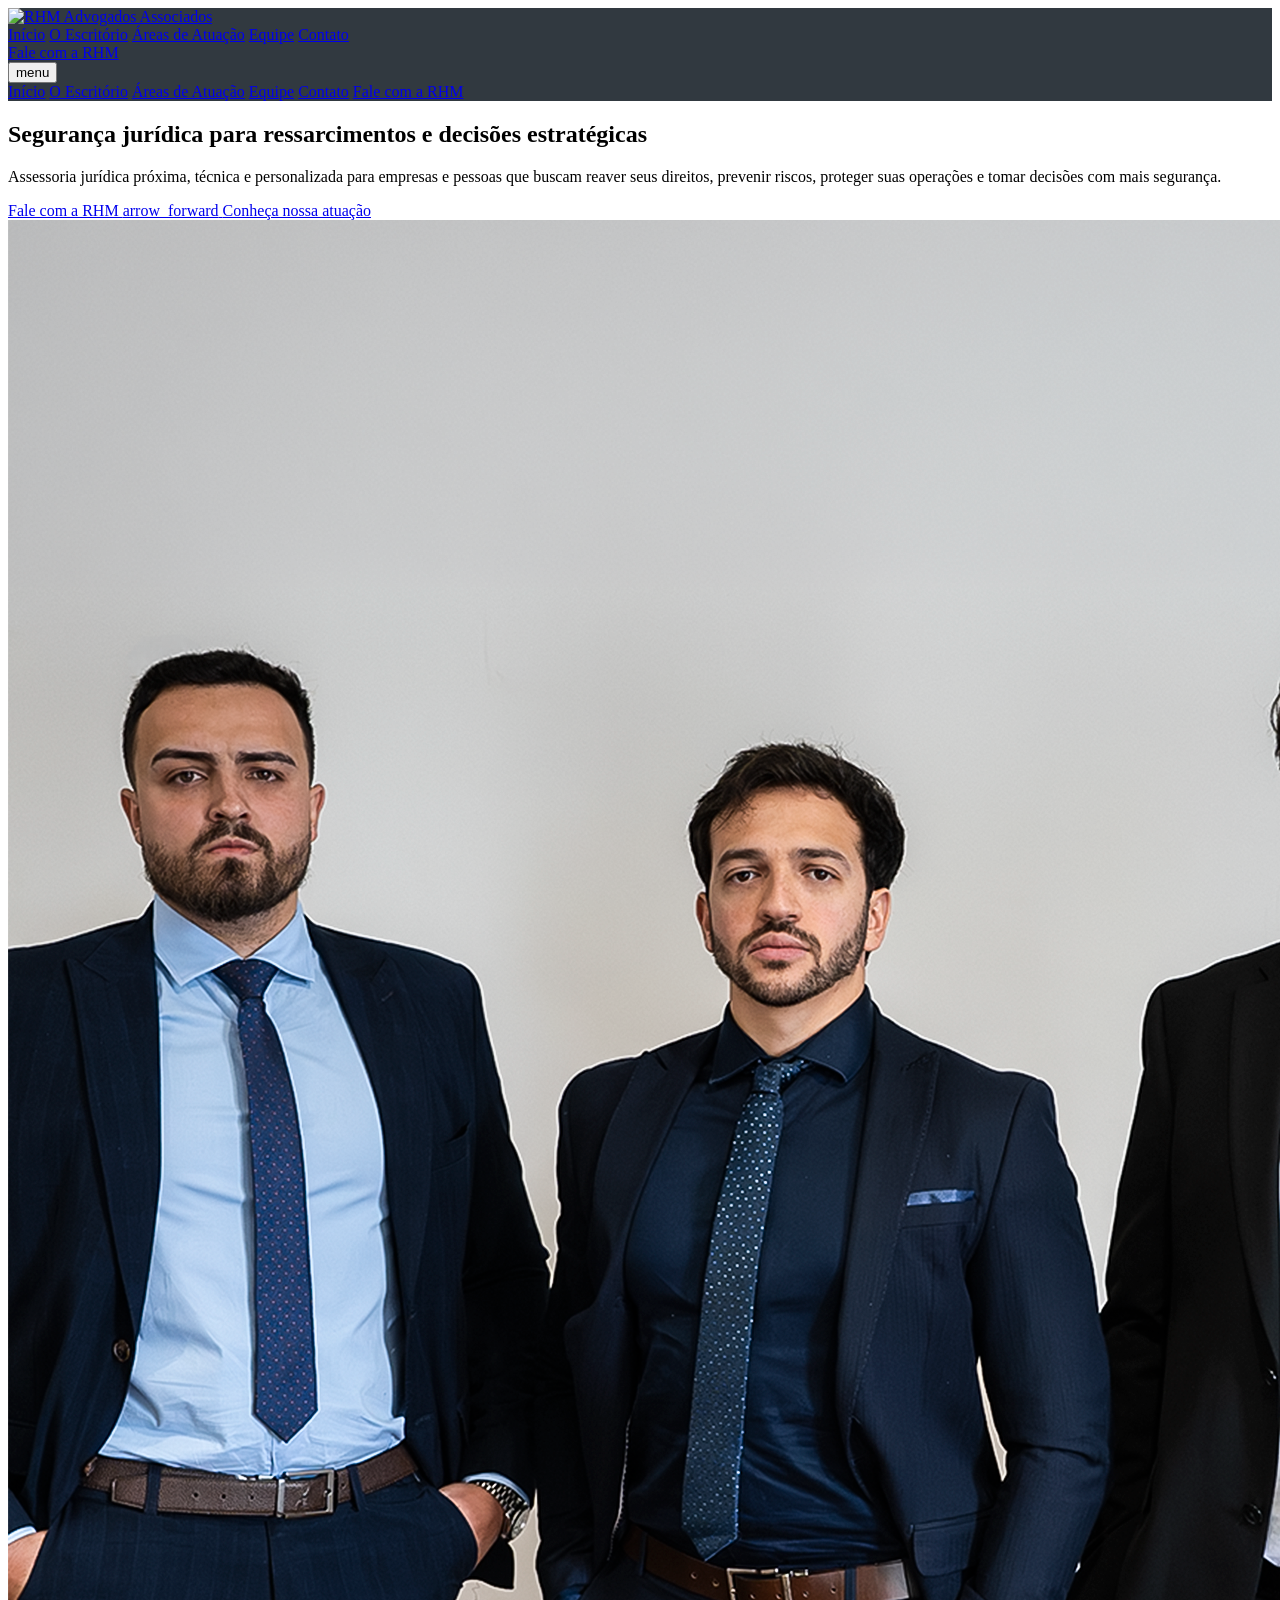
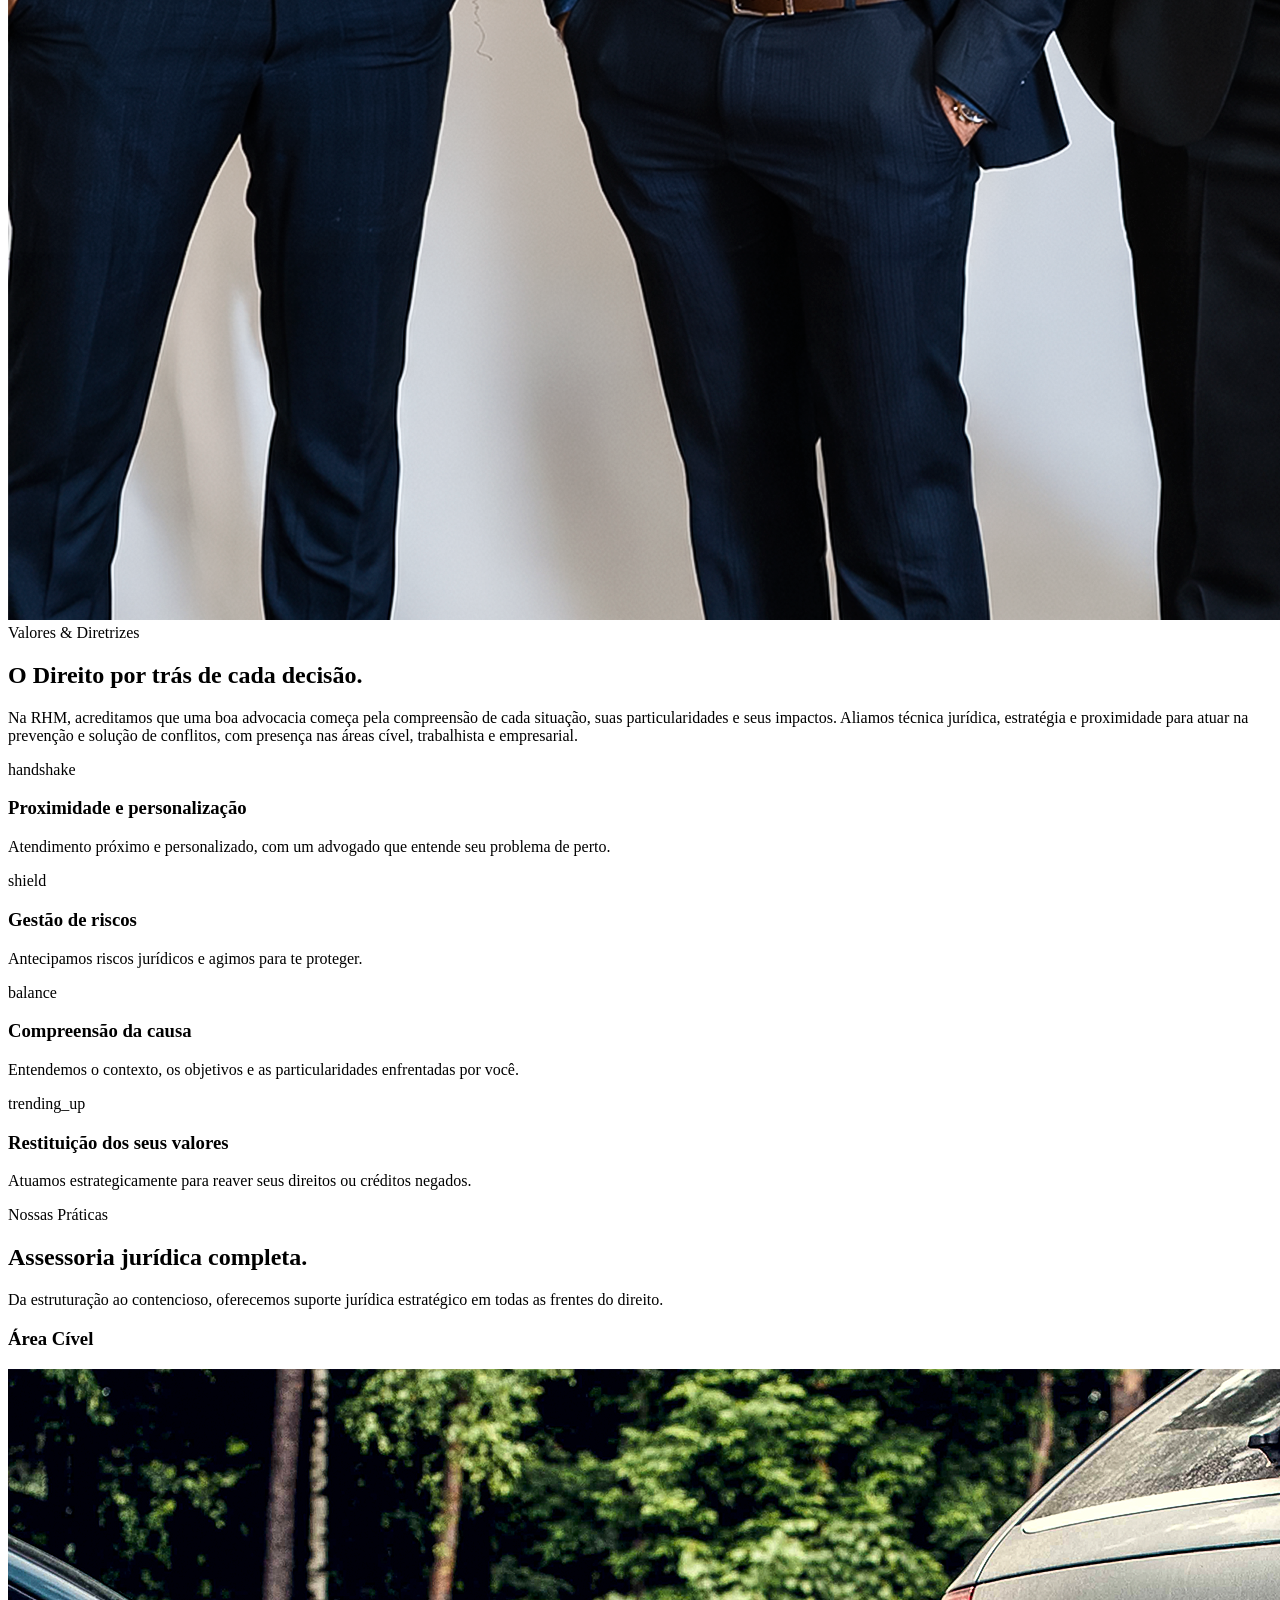
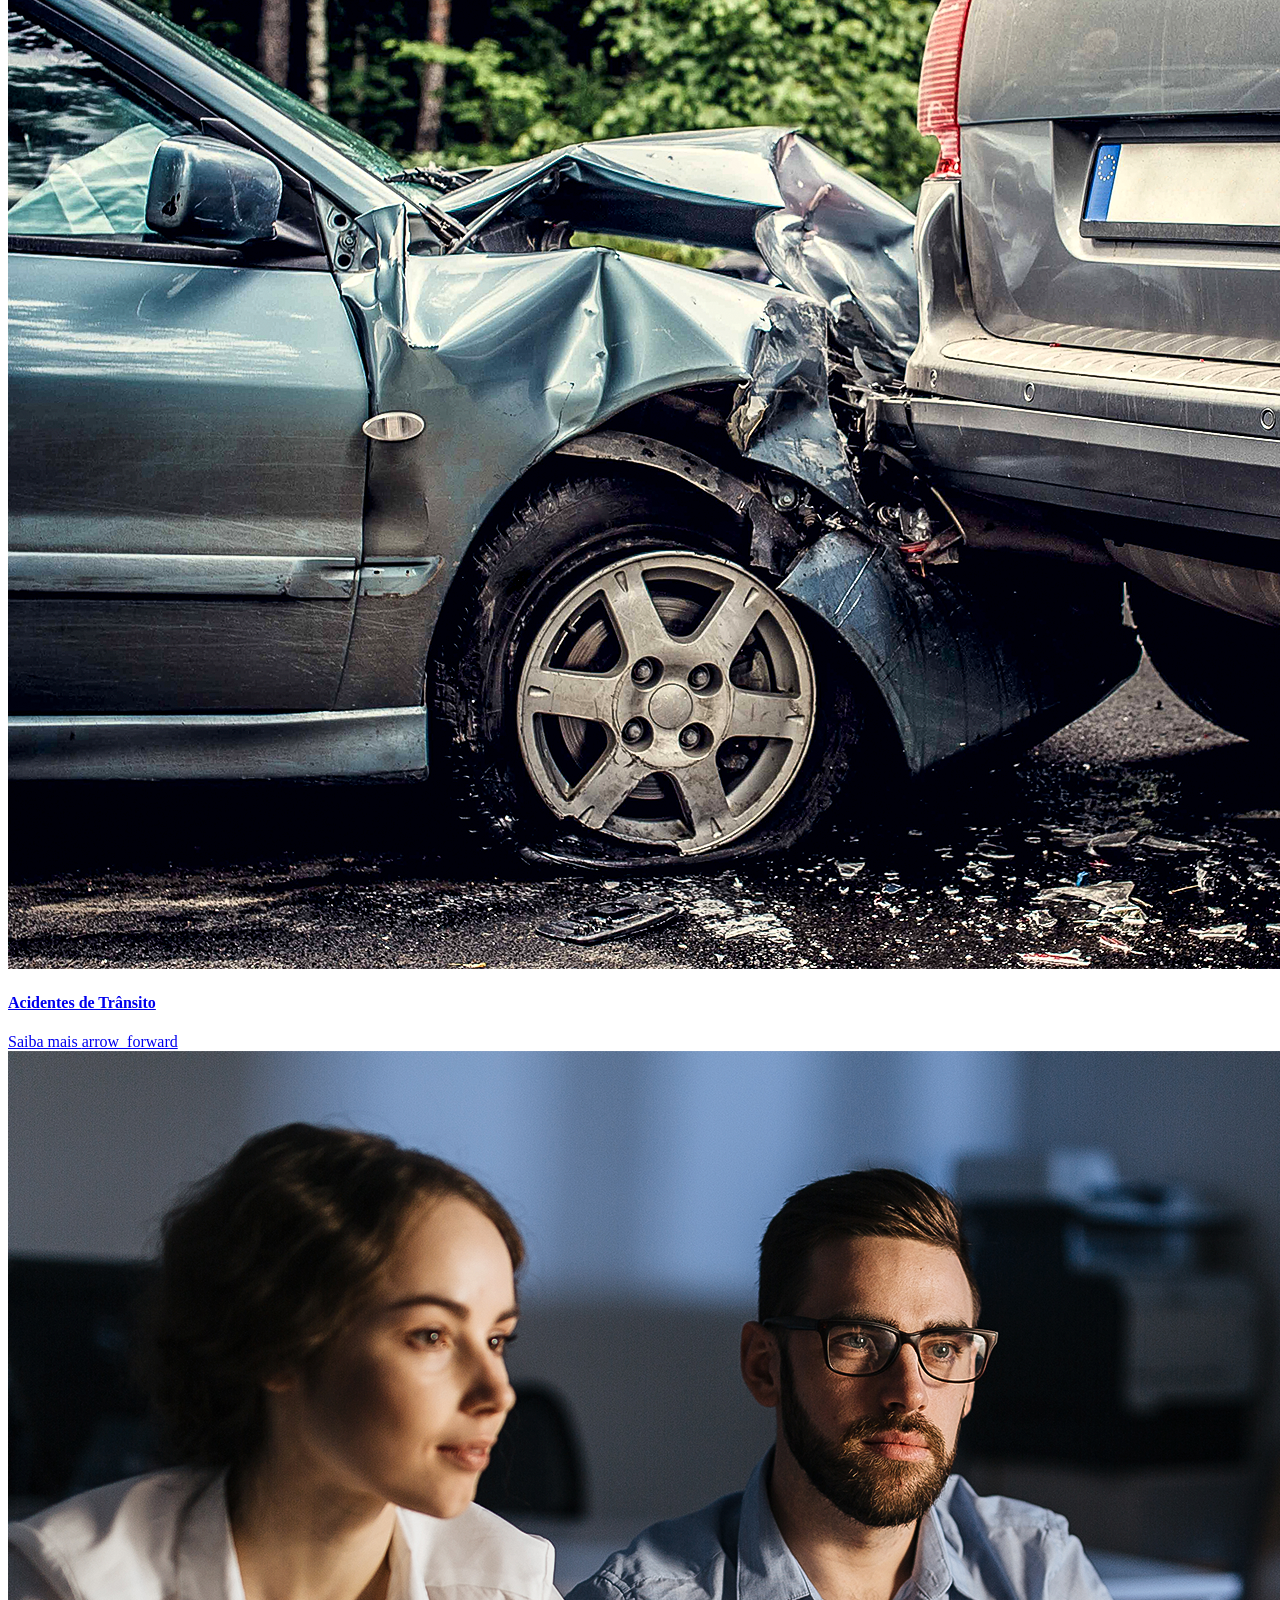
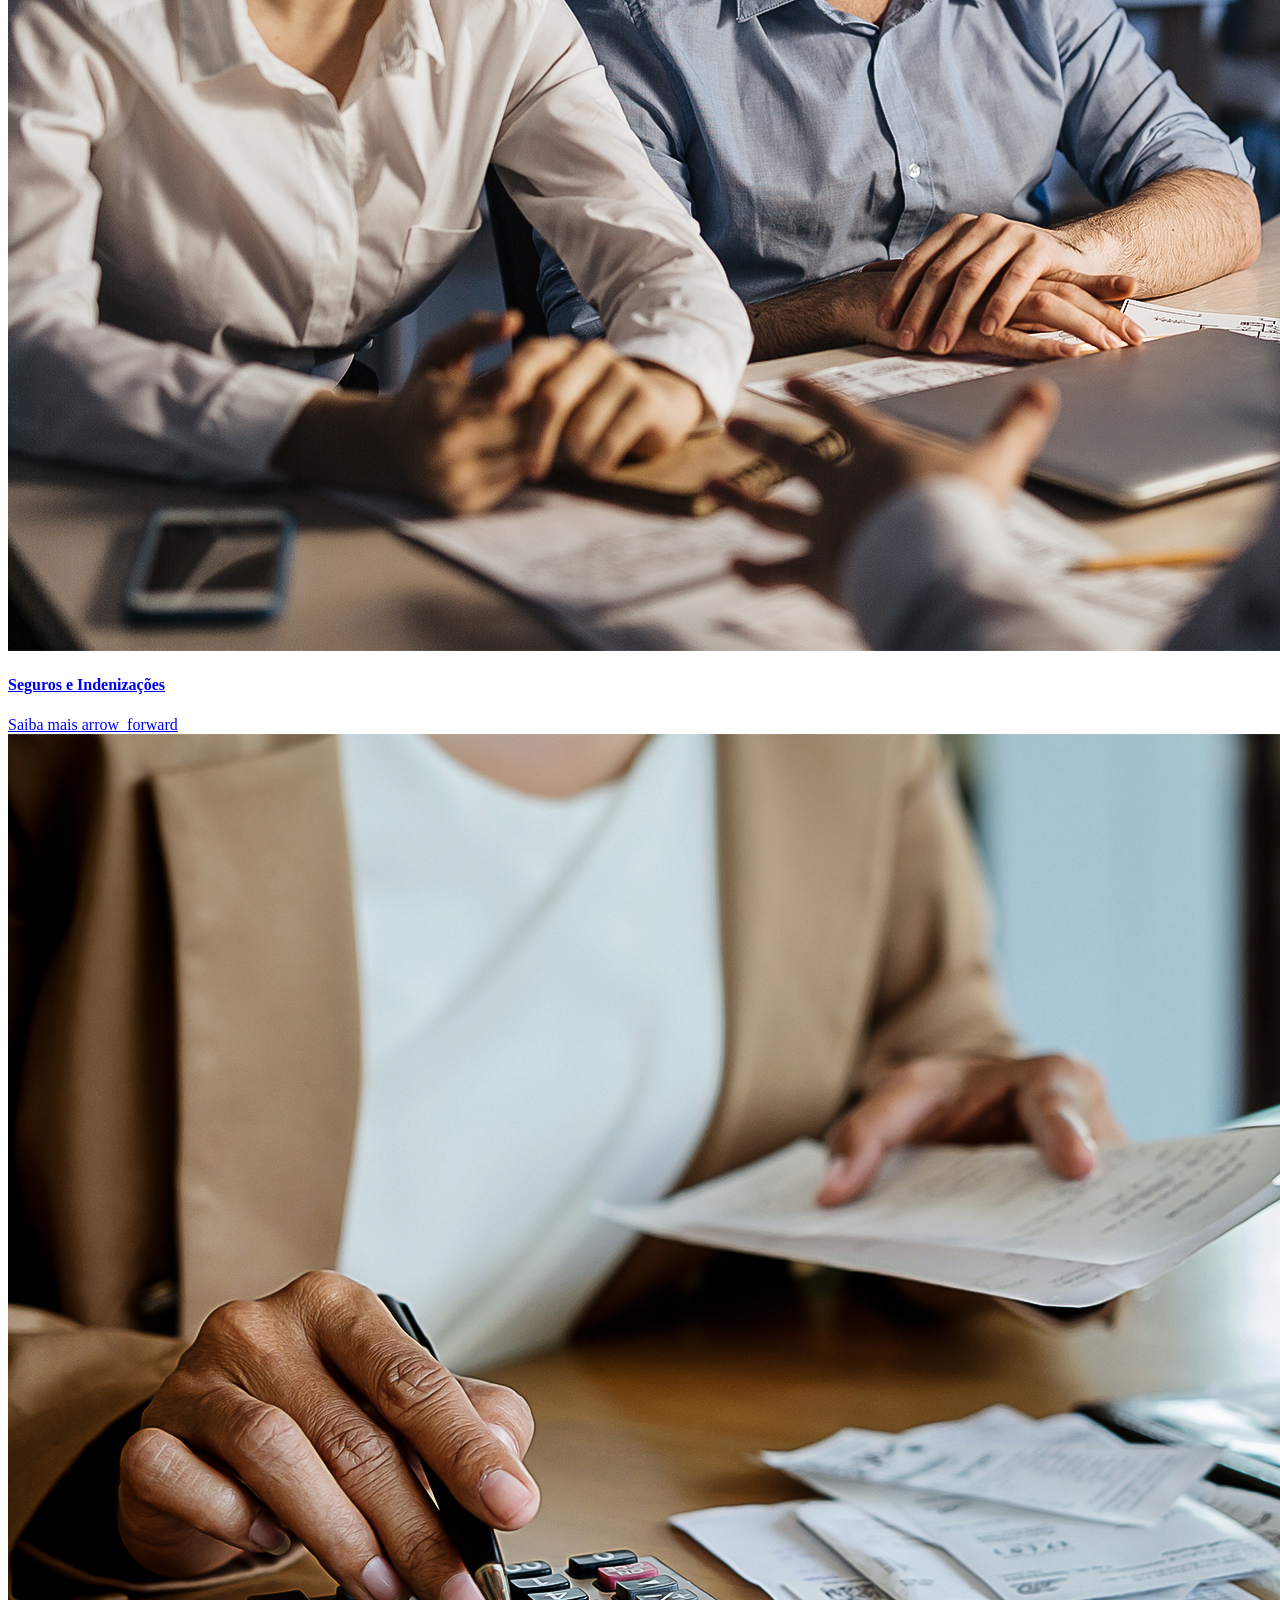
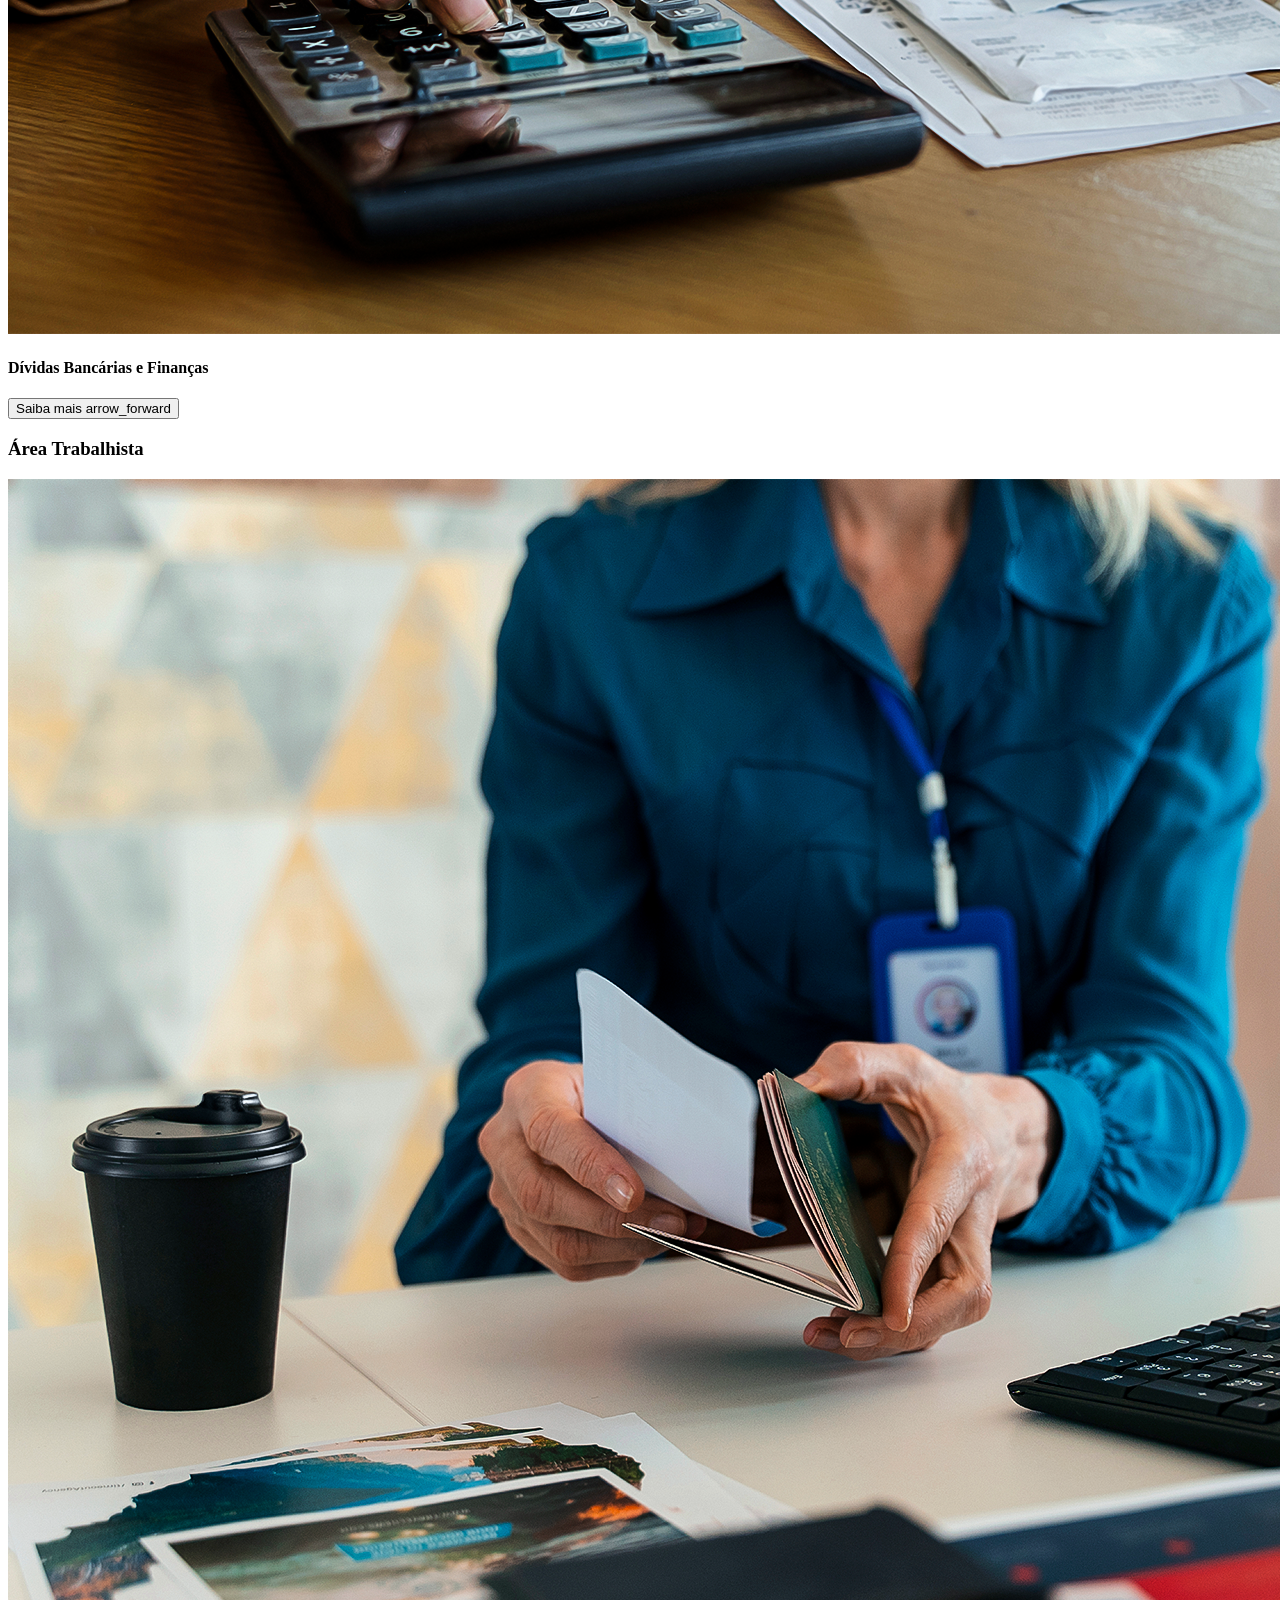
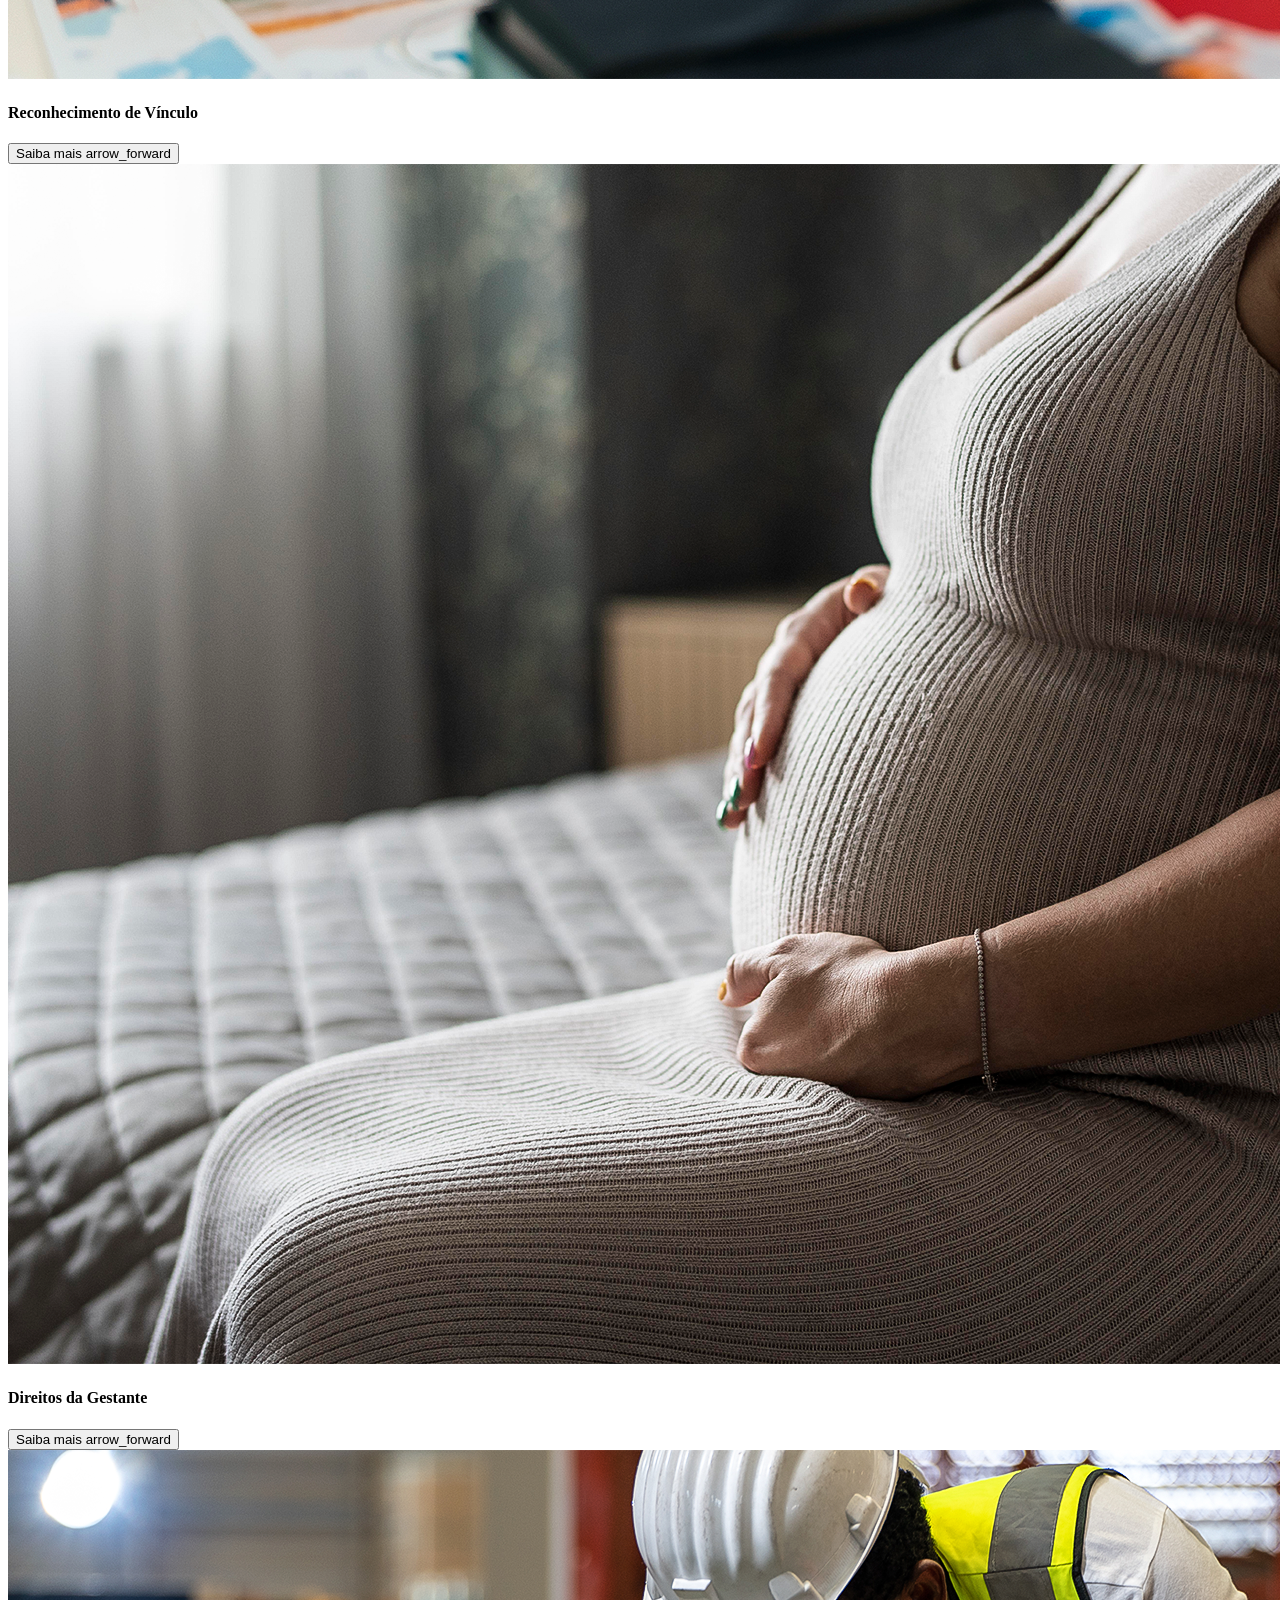
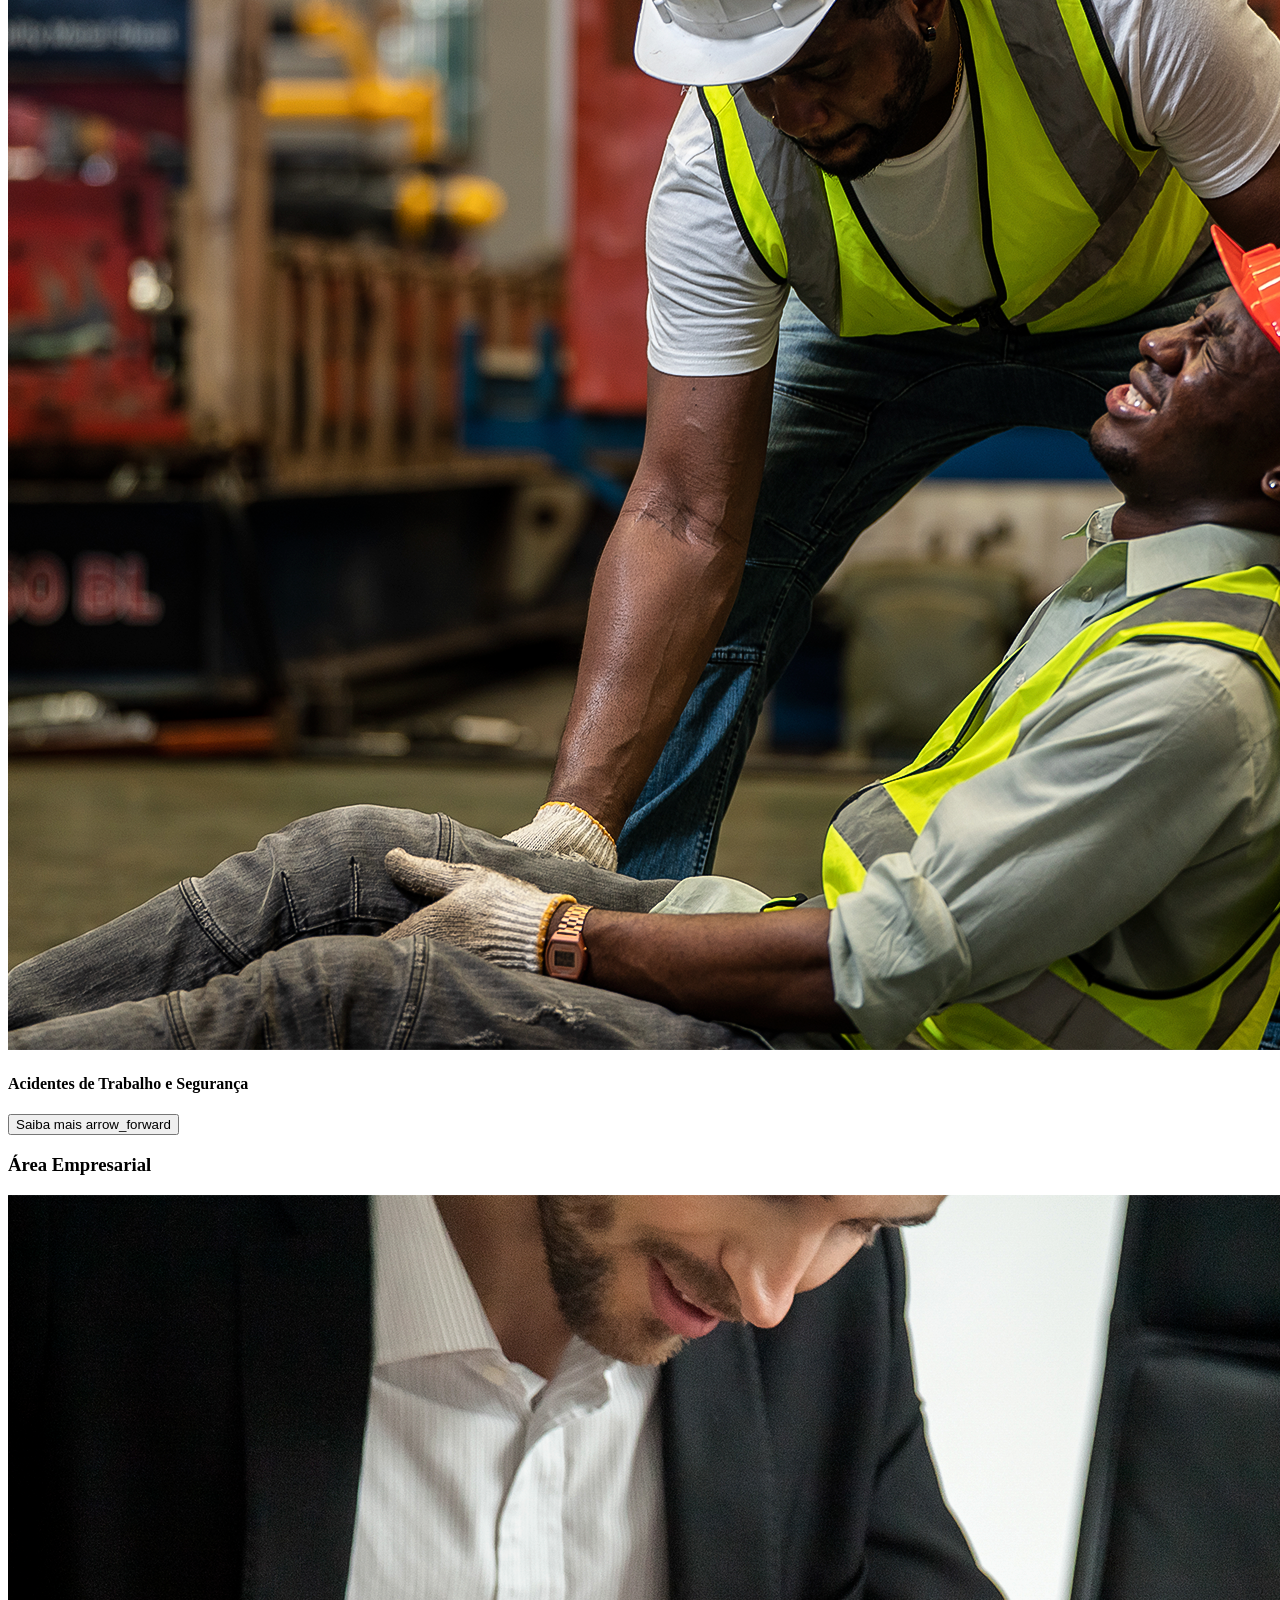
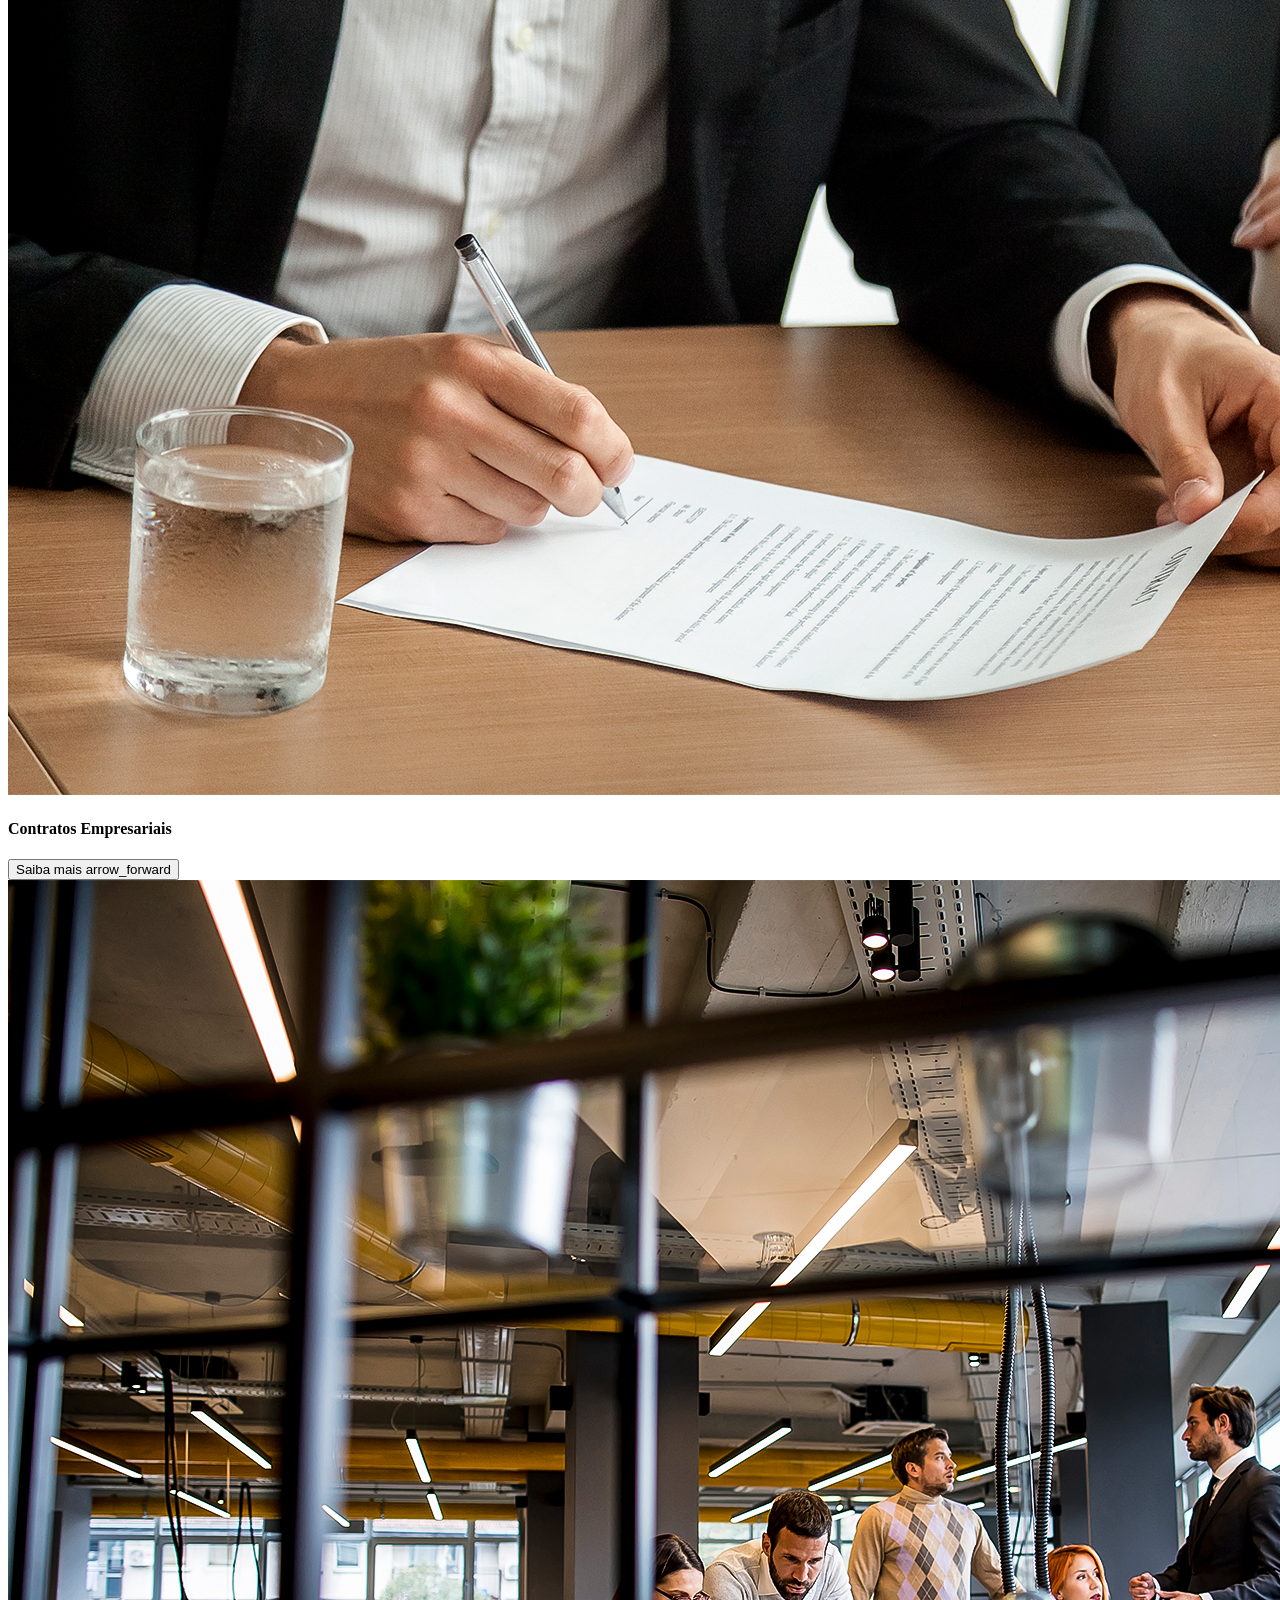
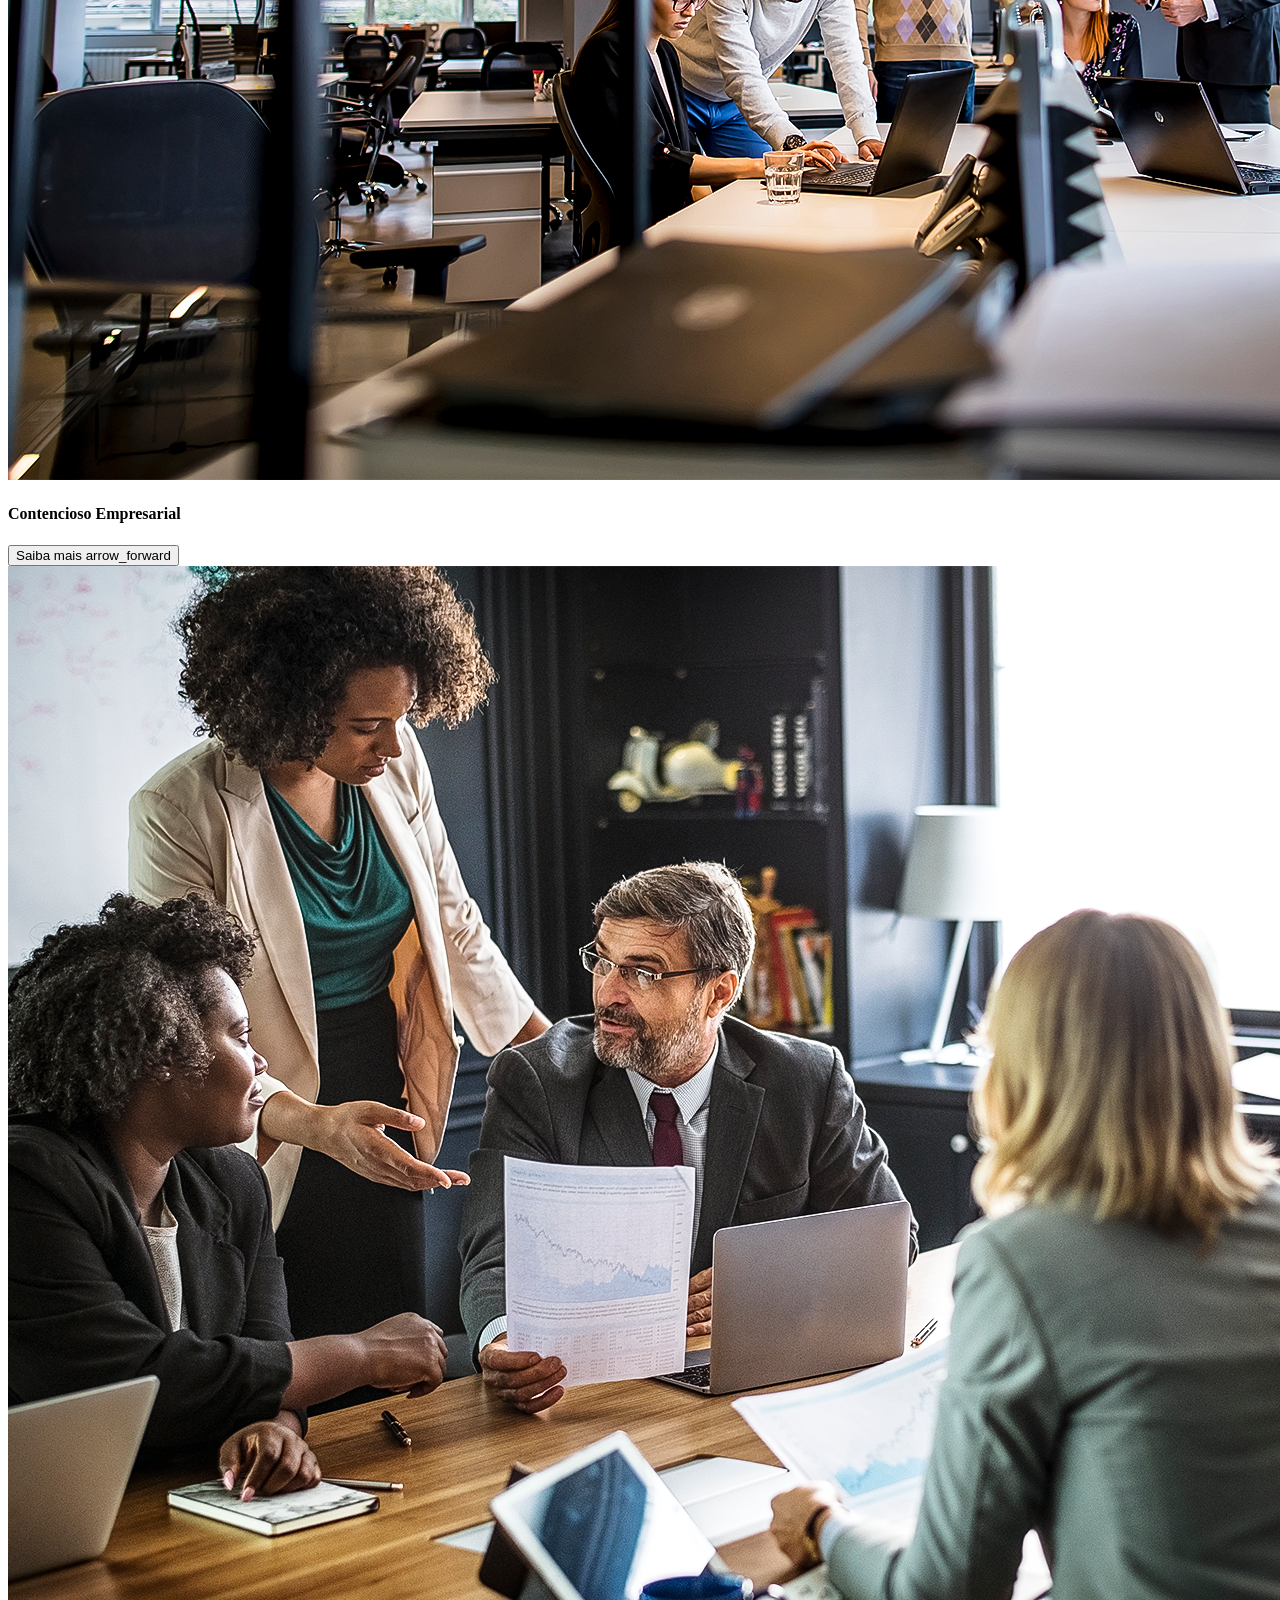
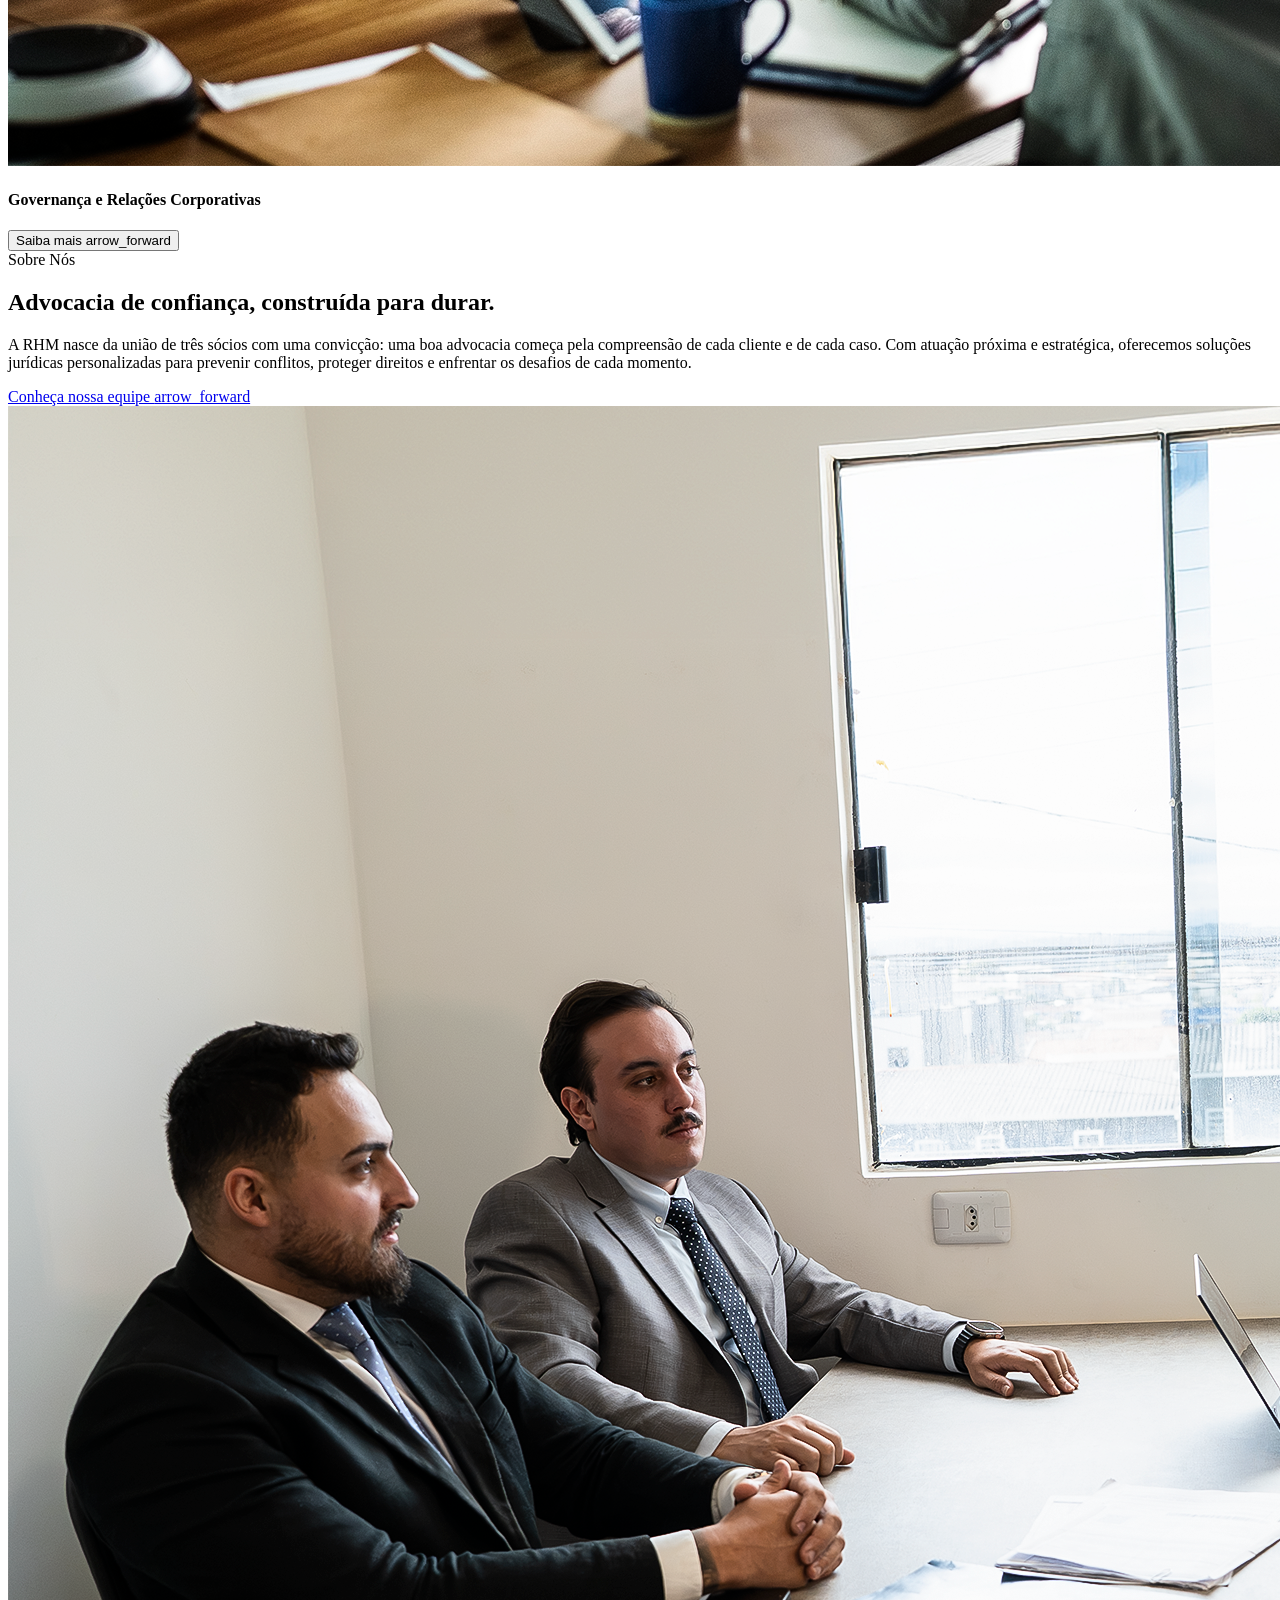
==== commit 7f5da90a: "Redireciona card de seguros para acidentes" ====
--- a/index.html
+++ b/index.html
@@ -1,4 +1,11 @@
 <!DOCTYPE html><html class="dark" lang="pt-BR" style="scroll-behavior: smooth;"><head>
+<!-- Google Tag Manager -->
+<script>(function(w,d,s,l,i){w[l]=w[l]||[];w[l].push({'gtm.start':
+new Date().getTime(),event:'gtm.js'});var f=d.getElementsByTagName(s)[0],
+j=d.createElement(s),dl=l!='dataLayer'?'&l='+l:'';j.async=true;j.src=
+'https://www.googletagmanager.com/gtm.js?id='+i+dl;f.parentNode.insertBefore(j,f);
+})(window,document,'script','dataLayer','GTM-PHGL7XLT');</script>
+<!-- End Google Tag Manager -->
 <meta charset="utf-8">
 <meta content="width=device-width, initial-scale=1.0" name="viewport">
 <title>RHM Advogados | Advocacia Estratégica e Empresarial</title>
@@ -14,6 +21,10 @@
     </style>
 </head>
 <body class="bg-[#0b141b] text-slate-200 font-sans antialiased selection:bg-[#d86017] selection:text-white">
+<!-- Google Tag Manager (noscript) -->
+<noscript><iframe src="https://www.googletagmanager.com/ns.html?id=GTM-PHGL7XLT"
+height="0" width="0" style="display:none;visibility:hidden"></iframe></noscript>
+<!-- End Google Tag Manager (noscript) -->
 <!-- Top Fixed Header -->
 <header class="fixed top-0 inset-x-0 z-50 glass-panel border-b border-white/10 transition-all duration-300">
 <div class="max-w-7xl mx-auto px-6 h-20 flex items-center justify-between">
@@ -151,19 +162,19 @@
                                     Saiba mais <span class="material-symbols-outlined text-sm">arrow_forward</span>
 </span>
 </div>
+</a>
+<!-- Card 2 -->
+<a class="group relative rounded-xl overflow-hidden bg-[#060f16] border border-slate-200 hover:border-[#d86017]/50 shadow-md transition-all duration-300 hover:-translate-y-1 flex flex-col justify-end min-h-[280px] cursor-pointer" href="acidentes-transito.html" aria-label="Saiba mais sobre seguros, indenizações e acidentes de trânsito">
+<img alt="Seguros e Indenizações" class="absolute inset-0 w-full h-full object-cover group-hover:scale-105 transition-transform duration-500" src="assets/areas-de-atuacao/seguros-indenizacoes.png">
+<div class="absolute inset-0 bg-gradient-to-t from-[#060f16]/80 via-[#060f16]/30 to-transparent"></div>
+<div class="relative z-10 p-6">
+<div class="w-8 h-1 bg-[#d86017] rounded-full mb-3"></div>
+<h4 class="text-lg font-bold text-white mb-2">Seguros e Indenizações</h4>
+<span class="inline-flex items-center gap-1.5 text-sm font-semibold text-[#f39200] group-hover:text-[#d86017] transition-colors">
+                                    Saiba mais <span class="material-symbols-outlined text-sm">arrow_forward</span>
+</span>
+</div>
 </a>
-<!-- Card 2 -->
-<div class="group relative rounded-xl overflow-hidden bg-[#060f16] border border-slate-200 hover:border-[#d86017]/50 shadow-md transition-all duration-300 hover:-translate-y-1 flex flex-col justify-end min-h-[280px] cursor-pointer" data-service-card="seguros" role="button" tabindex="0">
-<img alt="Seguros e Indenizações" class="absolute inset-0 w-full h-full object-cover group-hover:scale-105 transition-transform duration-500" src="assets/areas-de-atuacao/seguros-indenizacoes.png">
-<div class="absolute inset-0 bg-gradient-to-t from-[#060f16]/80 via-[#060f16]/30 to-transparent"></div>
-<div class="relative z-10 p-6">
-<div class="w-8 h-1 bg-[#d86017] rounded-full mb-3"></div>
-<h4 class="text-lg font-bold text-white mb-2">Seguros e Indenizações</h4>
-<button class="inline-flex items-center gap-1.5 text-sm font-semibold text-[#f39200] hover:text-[#d86017] transition-colors" onclick="openModal('seguros')">
-                                    Saiba mais <span class="material-symbols-outlined text-sm">arrow_forward</span>
-</button>
-</div>
-</div>
 <!-- Card 3 -->
 <div class="group relative rounded-xl overflow-hidden bg-[#060f16] border border-slate-200 hover:border-[#d86017]/50 shadow-md transition-all duration-300 hover:-translate-y-1 flex flex-col justify-end min-h-[280px] cursor-pointer" data-service-card="dividas" role="button" tabindex="0">
 <img alt="Dívidas Bancárias e Finanças" class="absolute inset-0 w-full h-full object-cover group-hover:scale-105 transition-transform duration-500" src="assets/areas-de-atuacao/dividas-financas.png">
